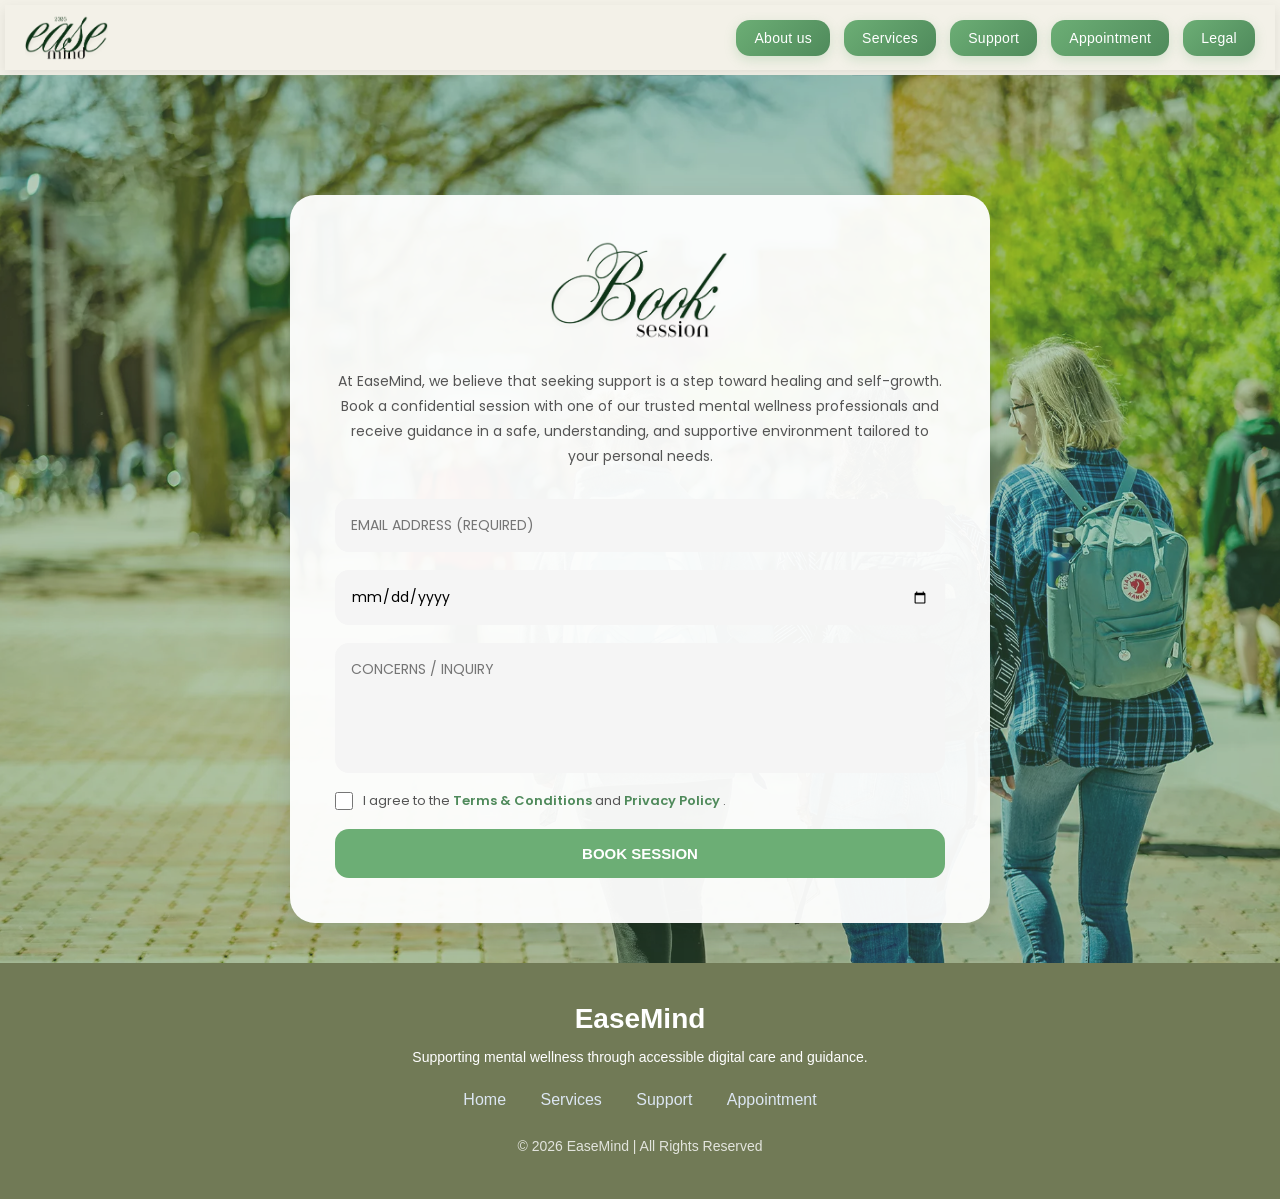
==== appointment-session.html @ 602045c7 "Initial commit" ====
<!-- WILL BE NAVIGATE THROUGH THE APPOINTMENT HTML -->

<!DOCTYPE html>
<html lang="en">
<head>
    <meta charset="UTF-8">

    <meta name="viewport" content="width=device-width, initial-scale=1.0">

    <title>EaseMind | Book Session</title>

    <link rel="stylesheet" href="style.css">

    <link href="https://fonts.googleapis.com/css2?family=Poppins:wght@300;400;500;600;700&display=swap" rel="stylesheet">
</head>

<body>

<!-- HEADER -->
<header>

    <a href="index.html" class="logo">
        <img src="EASE.png" alt="Logo">
    </a>

    <nav>
        <a href="index.html#about">About us</a>
        <a href="services.html">Services</a>
        <a href="support.html">Support</a>
        <a href="appointment.html">Appointment</a>
        <a href="legal.html">Legal</a>
    </nav>

</header>

<!-- BOOK SESSION -->
<section class="book-session">

    <div class="session-container">

        <img src="booksession.png" alt="Session">

        <p class="session-text">

            At EaseMind, we believe that seeking support is a step toward healing and self-growth.
            Book a confidential session with one of our trusted mental wellness professionals
            and receive guidance in a safe, understanding, and supportive environment tailored
            to your personal needs.

        </p>

        <form class="session-form" onsubmit="return validateForm()">

            <!-- EMAIL -->
            <input
                type="email"
                placeholder="EMAIL ADDRESS (REQUIRED)"
                required
            >

            <!-- DATE -->
            <input
                type="date"
                required
            >

            <!-- MESSAGE -->
            <textarea
                placeholder="CONCERNS / INQUIRY"
                required
            ></textarea>

            <!-- TERMS -->
            <div class="terms-box">

                <input
                    type="checkbox"
                    id="terms"
                    required
                >

                <label for="terms">

                    I agree to the

                    <a href="legal.html" target="_blank">
                        Terms & Conditions
                    </a>

                    and

                    <a href="legal.html" target="_blank">
                        Privacy Policy
                    </a>.

                </label>

            </div>

            <!-- BUTTON -->
            <button type="submit">
                BOOK SESSION
            </button>

        </form>

    </div>

</section>

<!-- FOOTER -->
<footer class="footer">

    <div class="footer-content">

        <h3>EaseMind</h3>

        <p>
            Supporting mental wellness through accessible
            digital care and guidance.
        </p>

        <div class="footer-links">

            <a href="index.html">Home</a>
            <a href="services.html">Services</a>
            <a href="support.html">Support</a>
            <a href="appointment.html">Appointment</a>

        </div>

        <p class="footer-copy">
            © 2026 EaseMind | All Rights Reserved
        </p>

    </div>

</footer>

<!-- JAVASCRIPT -->
<script>

function validateForm() {

    const email = document.querySelector('input[type="email"]');

    const date = document.querySelector('input[type="date"]');

    const textarea = document.querySelector('textarea');

    const terms = document.getElementById('terms');

    if(email.value.trim() === "") {

        alert("Please enter your email address.");

        return false;
    }

    if(date.value === "") {

        alert("Please select a session date.");

        return false;
    }

    if(textarea.value.trim() === "") {

        alert("Please enter your concerns or inquiry.");

        return false;
    }

    if(!terms.checked) {

        alert("You must agree to the Terms & Conditions and Privacy Policy.");

        return false;
    }

    alert("Your session request has been submitted successfully!");

    return true;
}

</script>

</body>
</html>
---- style.css ----
/* ========================================= */
/* MOBILE RESPONSIVE FIX */
/* DELETE ALL OLD @MEDIA CODES */
/* KEEP ONLY THIS ONE */
/* ========================================= */

@media screen and (max-width: 768px){

    /* ========================================= */
    /* HTML + BODY */
    /* ========================================= */

    html,
    body{

        width: 100%;

        overflow-x: hidden;

        margin: 0;

        padding: 0;
    }

    /* ========================================= */
    /* HEADER */
    /* ========================================= */

    header{

        width: 100%;

        padding: 15px 20px;

        display: flex;

        justify-content: space-between;

        align-items: center;

        flex-wrap: wrap;

        gap: 12px;

        box-sizing: border-box;
    }

    /* ========================================= */
    /* LOGO */
    /* ========================================= */

    .logo img{

        width: 110px;

        height: auto;
    }

    /* ========================================= */
    /* NAVIGATION */
    /* ========================================= */

    nav{

        display: flex;

        flex-wrap: wrap;

        justify-content: center;

        align-items: center;

        gap: 8px;

        width: 100%;
    }

    /* NAV LINKS */

    nav a{

        font-size: 12px;

        padding: 8px 14px;

        border-radius: 10px;

        text-align: center;
    }

    /* ========================================= */
    /* HERO / HOME / SLIDER */
    /* ========================================= */

    .hero,
    .home,
    .slider,
    .slide{

        width: 100%;

        height: 100vh;

        position: relative;

        overflow: hidden;
    }

    /* HERO IMAGES */

    .slide img,
    .hero img{

        width: 100%;

        height: 100%;

        object-fit: cover;
    }

    /* ========================================= */
    /* HERO CONTENT */
    /* ========================================= */

    .hero-content,
    .slide-content{

        position: absolute;

        top: 50%;

        left: 50%;

        transform: translate(-50%, -50%);

        width: 88%;

        text-align: left;

        z-index: 5;
    }

    /* HERO TITLE */

    .hero-content h1,
    .slide-content h1{

        font-size: 52px;

        line-height: 1.1;

        margin-bottom: 15px;
    }

    /* HERO TEXT */

    .hero-content p,
    .slide-content p{

        font-size: 16px;

        line-height: 1.8;

        margin-bottom: 20px;
    }

    /* ========================================= */
    /* BUTTONS */
    /* ========================================= */

    .services-btn,
    .support-btn,
    .contact-btn,
    .session-form button{

        width: auto;

        min-width: 170px;

        padding: 14px 20px;
    }

    /* ========================================= */
    /* SLIDER BUTTONS */
    /* ========================================= */

    .prev,
    .next{

        position: absolute;

        top: 50%;

        transform: translateY(-50%);

        width: 45px;

        height: 45px;

        border-radius: 12px;

        z-index: 10;
    }

    .prev{

        left: 10px;
    }

    .next{

        right: 10px;
    }

    /* ========================================= */
    /* MAIN CONTAINERS */
    /* ========================================= */

    .support-container,
    .session-container,
    .contact-container,
    .services-container-wrapper,
    .emergency-container{

        width: 92%;

        padding: 45px 25px;

        box-sizing: border-box;

        border-radius: 20px;
    }

    /* ========================================= */
    /* IMAGES */
    /* ========================================= */

    .support-container img,
    .session-container img,
    .contact-container img,
    .emergency-container img,
    .services-container-wrapper img{

        width: 220px;

        max-width: 100%;

        height: auto;
    }

    /* ========================================= */
    /* TEXT */
    /* ========================================= */

    .support-text,
    .session-text,
    .contact-text,
    .emergency-text,
    .services-text{

        font-size: 14px;

        line-height: 1.8;
    }

    /* ========================================= */
    /* FORMS */
    /* ========================================= */

    .session-form input,
    .session-form textarea,
    .input-box input,
    .input-box textarea{

        width: 100%;

        padding: 15px;

        font-size: 14px;

        box-sizing: border-box;
    }

    /* ========================================= */
    /* TERMS BOX */
    /* ========================================= */

    .terms-box{

        display: flex;

        align-items: flex-start;

        gap: 10px;

        font-size: 13px;

        text-align: left;
    }

    /* ========================================= */
    /* GRIDS */
    /* ========================================= */

    .services-container,
    .hotline-grid{

        display: grid;

        grid-template-columns: 1fr;

        gap: 20px;
    }

    /* ========================================= */
    /* CARDS */
    /* ========================================= */

    .service-box,
    .hotline-card{

        padding: 25px 20px;
    }

    /* ========================================= */
    /* FOOTER */
    /* ========================================= */

    .footer{

        text-align: center;

        padding: 30px 20px;
    }

    .footer-links{

        display: flex;

        flex-wrap: wrap;

        justify-content: center;

        gap: 10px;
    }

}













/*Smooth Scrollings*/
html {
    scroll-behavior: smooth;
}

/*GLOBAL FONT*/
body {
    font-family: Arial, sans-serif;
    background: #f3f1e8;
}

/* RESET */
* {
    margin: 0;
    padding: 0;
    box-sizing: border-box;

}

/* HEADER */
header {
    display: flex;
    align-items: center;
    justify-content: space-between;
    padding: 10px 20px;
    box-shadow: 0 4px 12px rgba(0,0,0,0.08);
    margin: 5px;
}
.logo {
    display: inline-block;
    width: 45px;
    height: 45px;
}

.logo img {
    height: 45px;      /* control size */
    width: auto;       /* keeps original ratio */
    display: block;
}

.logo {
    font-weight: bold;
}



/* NAVIGATION */
nav {

    display: flex;
    gap: 14px;
}

/* NAV LINKS */
nav a {

    position: relative;
    text-decoration: none;

    color: white;
    background: linear-gradient(135deg, #6CAE75, #4f8a5b);
    padding: 10px 18px;
    border-radius: 14px;

    font-size: 14px;
    font-weight: 500;
    letter-spacing: 0.3px;

    transition: all 0.3s ease;
    display: inline-flex;

    align-items: center;
    justify-content: center;
    overflow: hidden;
    box-shadow: 0 4px 12px rgba(108, 174, 117, 0.25);
}

/* GLOW EFFECT */
nav a::before {

    content: "";

    position: absolute;
    top: 0;
    left: -100%;
    width: 100%;
    height: 100%;

    background: rgba(255,255,255,0.18);
    transition: 0.5s;
}

/* HOVER */
nav a:hover {

    transform: translateY(-3px) scale(1.03);

    box-shadow: 0 8px 20px rgba(108,174,117,0.35);

    background: linear-gradient(135deg, #7bc785, #5a9a64);
}

/* SHINE ANIMATION */
nav a:hover::before {

    left: 100%;
}

/* ACTIVE CLICK */
nav a:active {

    transform: scale(0.96);
}
/* footer */
.footer {
    background: #717a56;
    color: white;
    padding: 40px 20px;
    text-align: center;
    margin-top: 80px;
}

.footer h3 {
    font-size: 28px;
    margin-bottom: 10px;
}

.footer p {
    font-size: 14px;
    line-height: 1.8;
}

.footer-links {
    margin: 20px 0;
}

.footer-links a {
    color: #dce6f2;
    text-decoration: none;
    margin: 0 15px;
    transition: 0.3s;
}

.footer-links a:hover {
    color: #6CAE75;
}

.footer-copy {
    margin-top: 25px;
    opacity: 0.8;
    font-size: 13px;
}

.easemind {
    color: #ffffff;
}



/* HERO SECTION */
.hero {

    position: relative;

    height: 500px;

    overflow: hidden;

    font-family: 'Poppins', sans-serif;
    
}

/* SLIDES */
.hero-slide {

    position: absolute;

    top: 0;
    left: 0;

    width: 100%;
    height: 100%;

    background-repeat: no-repeat;

    background-position: center;

    background-size: cover;

    display: flex;

    align-items: center;

    opacity: 0;

    pointer-events: none;

    z-index: 0;

    transition: opacity 0.6s ease-in-out;

    overflow: hidden;
}

/* TRANSPARENCY OVERLAY */
.hero-slide::before {

    content: "";

    position: absolute;

    inset: 0;

    background: rgba(76, 128, 85, 0.4);

    z-index: 1;
}

/* ACTIVE */
.hero-slide.active {

    opacity: 1;

    pointer-events: auto;
}


/* RIGHT */
.hero-image {
    width: 50%;
    height: 100%;
    overflow: hidden; /* important */
}


/* IMAGE FIX */
.hero-image img {
    width: 100%;
    height: 100%;
    display: block;
}

/* ACTIVE SLIDE */
.hero-slide.active {
    opacity: 1;
}


/* SMALL TEXT */
.small-text {

    color: white;
    margin-bottom: 10px;
}

/* TEXT OVERLAY */
.hero-text {

    position: relative;
    z-index: 2;
    width: 100%;
    padding: 80px;
    display: flex;
    flex-direction: column;
    justify-content: center;
}

/* TITLE */
.easemind {

    color: white;
    font-size: 60px;
    margin-bottom: 20px;
}

/* DESCRIPTION */
.description {

    color: white;
    line-height: 1.8;
    bottom: 25px;
}

/* BUTTON */
.hero-text button {

    width: 140px;
    padding: 12px;
    border: none;
    border-radius: 10px;
    background: white;

    cursor: pointer;
    font-weight: 600;
    transition: 0.3s;
}

.hero-text button:hover {
    background: #6CAE75;
    color: white;
}

/* ARROWS */
.arrow {
    position: absolute;
    top: 50%;
    transform: translateY(-50%);
    z-index: 10;

    border: none;
    background: rgba(255,255,255,0.5);
    padding: 12px 18px;

    cursor: pointer;
    font-size: 25px;
    border-radius: 10px;
    transition: 0.3s;
}

.arrow:hover {
    background: white;
}
.arrow.left {
    left: 20px;
}
.arrow.right {
    right: 20px;
}


/* MISSION & VISION */


.mission-vision {
    display: flex;
    justify-content: center;
    gap: 25px;
    flex-wrap: wrap;
    margin-top: 70px;
    margin-bottom: 40px;
}

/* MINIMAL BOX */
.mv-box {

    width: 320px;
    background: rgba(255,255,255,0.7);
    backdrop-filter: blur(6px);
    padding: 30px 25px;
    border-radius: 18px;
    text-align: center;
    border: 1px solid rgba(255,255,255,0.4);
    box-shadow: 0 5px 15px rgba(0,0,0,0.06);
    transition: 0.3s ease;
}

/* HOVER */
.mv-box:hover {

    transform: translateY(-5px);
}

/* TITLE */
.mv-box h3 {

    color: #4f8a5b;

    font-size: 22px;

    margin-bottom: 12px;
}

/* TEXT */
.mv-box p {

    color: #555;

    line-height: 1.7;

    font-size: 14px;
}

/* */


/* ABOUT SECTION */
.about {
    font-family: 'Poppins', sans-serif;
    background: linear-gradient(to right, #f8f5e6, #bcb79e);
    max-width: 900px;
    margin: 50px auto;
    padding: 50px;
    border-radius: 16px;
    box-shadow: 0 10px 30px rgba(0, 0, 0, 0.25);
    display: block;
    position: relative;
    z-index: 1;
}

/* TEXT */
.about h2 {
    color: #3d4f6b;
    margin-bottom: 10px;
}

.about p {
    max-width: 800px;
    margin: 20px auto;
    line-height: 1.8;
    font-size: 16px;
    text-align: left;
}

/* IMAGE */
.about img {
    width: 400px;
    height: auto;
    margin-bottom: 30px;
    display: block;
    margin-left: auto;
    margin-right: auto;
}

/* THERAPIST TITLE */
.about h3 {
    margin-bottom: 20px;
    color: #3d4f6b;
    text-align: center;
}

/* TEAM CONTAINER (FIXED) */
.team-container {
    display: flex;
    justify-content: center;
    gap: 30px;
    flex-wrap: wrap;
    margin-top: 20px;
}

/* TEAM BOX (FIXED - IMPORTANT) */
.team-box {
    width: 180px;
    padding: 15px;
    background: #6CAE75;
    border-radius: 12px;
    text-align: center;
    color: white;
}

/* IF YOU HAVE IMAGES INSIDE BOX */
.team-box img {
    width: 100%;
    height: 120px;
    object-fit: cover;
    border-radius: 10px;
    margin-bottom: 10px;
}









/* SERVICES SECTION  */


.services-page {

    min-height: 100vh;

    display: flex;

    justify-content: center;

    align-items: center;

    padding: 60px 20px;

    position: relative;

    font-family: 'Poppins', sans-serif;

    background-image: url('backgroundsession.webp');

    background-size: cover;

    background-position: center;

    overflow: hidden;
}

/* GREEN OVERLAY */
.services-page::before {

    content: "";

    position: absolute;

    inset: 0;

    background: rgba(76, 128, 85, 0.4);

    z-index: 1;
}

/* MAIN BOX */
.services-container-wrapper {

    position: relative;
    z-index: 2;
    width: 100%;
    max-width: 1150px;
    background: linear-gradient(to right, #f8f5e6, #bcb79e);
    backdrop-filter: blur(8px);
    padding: 70px 50px;
    border-radius: 25px;
    text-align: center;
    box-shadow: 0 10px 30px rgba(0,0,0,0.12);
}

/* IMAGE */
.services-container-wrapper img {

    width: 350px;
    max-width: 100%;
    height: auto;
    display: block;
    margin: 0 auto 20px;
}

/* DESCRIPTION */
.services-text {

    max-width: 700px;
    margin: 0 auto 50px;

    color: #555;
    font-size: 15px;

    line-height: 1.8;
}

/* GRID */
.services-container {

    display: grid;
    grid-template-columns: repeat(auto-fit, minmax(250px, 1fr));
    gap: 30px;
}

/* SERVICE BOX */
.service-box {

    background: #6CAE75;
    padding: 35px 25px;
    border-radius: 20px;
    color: white;

    text-align: center;
    box-shadow: 0 10px 20px rgba(0,0,0,0.10);
    transition: 0.3s ease;
}

/* HOVER */
.service-box:hover {
    transform: translateY(-8px);
    background: #4f8a5b;
}

/* ICON */
.icon {

    font-size: 38px;
    margin-bottom: 20px;

    color: rgba(255,255,255,0.95);
    display: flex;
    justify-content: center;
    align-items: center;
}

/* TITLE */
.service-box h4 {
    margin-bottom: 12px;
    font-size: 20px;
}

/* TEXT */
.service-box p {
    font-size: 14px;
    line-height: 1.7;
}

/* BUTTON */
.services-btn {

    margin-top: 50px;
    padding: 15px 40px;
    border: none;
    border-radius: 14px;

    background: #6CAE75;
    color: white;
    font-size: 15px;
    font-weight: 600;
    cursor: pointer;
    transition: 0.3s ease;
}

/* BUTTON HOVER */
.services-btn:hover {
    background: #4f8a5b;
    transform: translateY(-3px);
}

/* RESPONSIVE */
@media(max-width: 768px){
    .services-container-wrapper {
        padding: 50px 25px;
    }

    .services-container {
        grid-template-columns: 1fr;
    }
}









/* ========================================= */
/* SUPPORT PAGE */
/* ========================================= */
.support-page {
    min-height: 100vh;
    display: flex;
    justify-content: center;
    align-items: center;
    padding: 60px 20px;
    font-family: 'Poppins', sans-serif;
    position: relative;
    background-image: url('backgroundsession.webp');
    background-size: cover;
    background-position: center;
    overflow: hidden;
}

/* GREEN TRANSPARENCY OVERLAY */
.support-page::before {
    content: "";
    position: absolute;
    inset: 0;
    background: rgba(76, 128, 85, 0.4);
    z-index: 1;
}

/* MAIN CONTAINER */
.support-container {
    position: relative;
    z-index: 2;
    width: 100%;
    max-width: 700px;
    background: rgba(255,255,255,0.92);
    backdrop-filter: blur(8px);
    padding: 70px 50px;
    border-radius: 25px;
    text-align: center;

    box-shadow: 0 10px 30px rgba(0,0,0,0.12);
}

/* IMAGE */
.support-container img {
    width: 320px;
    max-width: 100%;
    height: auto;
    display: block;
    margin: 0 auto 25px;
}

/* DESCRIPTION */
.support-text {
    color: #555;
    line-height: 1.8;
    font-size: 15px;
    max-width: 500px;
    margin: 0 auto 40px;
}

/* BUTTON AREA */
.support-buttons {
    display: flex;

    flex-direction: column;

    gap: 20px;

    align-items: center;
}

/* BUTTON */
.support-btn {

    width: 240px;

    padding: 18px;

    border: none;

    border-radius: 15px;

    background: #6CAE75;

    color: white;

    font-size: 15px;

    font-weight: 600;

    cursor: pointer;

    transition: 0.3s ease;

    box-shadow: 0 5px 15px rgba(0,0,0,0.08);
}

/* HOVER */
.support-btn:hover {

    transform: translateY(-5px);

    background: #4f8a5b;
}

/* EMERGENCY BUTTON */
.emergency:hover {

    background: #d9534f;
}

/* RESPONSIVE */
@media(max-width: 768px){

    .support-container {

        padding: 50px 25px;
    }

    .support-btn {

        width: 100%;
    }
}














/* ========================================= */
/* APPOINTMENT HERO */
/* ========================================= */

.appointment-hero {

    position: relative;

    width: 100%;

    height: 550px;

    background-image: url('background1.png');

    background-size: cover;

    background-position: center;

    display: flex;

    align-items: center;

    overflow: hidden;

    font-family: 'Poppins', sans-serif;
}

/* TRANSPARENT OVERLAY */
.hero-overlay {

    position: absolute;

    inset: 0;

    background: rgba(76, 128, 85, 0.70);
}

/* CONTENT */
.hero-content {

    position: relative;

    z-index: 2;

    padding: 80px;

    max-width: 700px;
}

/* SMALL TEXT */
.small-text {

    color: white;

    font-size: 18px;

    margin-bottom: 15px;
}

/* TITLE */
.hero-content h1 {

    font-size: 70px;

    line-height: 1.1;

    color: white;

    margin-bottom: 25px;
}

/* DESCRIPTION */
.hero-description {

    color: white;

    line-height: 1.9;

    font-size: 15px;

    max-width: 550px;

    margin-bottom: 35px;
}

/* BUTTON */
.hero-btn {

    padding: 14px 35px;

    border: none;

    border-radius: 12px;

    background: white;

    color: #6CAE75;

    font-weight: 600;

    cursor: pointer;

    transition: 0.3s;
}

/* SCHEDULE BUTTON */
.schedule-btn {

    padding: 14px 35px;

    border: 2px solid white;

    border-radius: 12px;

    background: transparent;

    color: white;

    font-weight: 600;

    cursor: pointer;

    transition: 0.3s;
}

.schedule-btn:hover {

    background: white;

    color: #6CAE75;

    transform: translateY(-3px);
}

.hero-btn:hover {

    background: #4f8a5b;

    color: white;

    transform: translateY(-3px);
}


/* APPOINTMENT SECTION */


.appointment-section {

    font-family: 'Poppins', sans-serif;
    background: linear-gradient(to right, #f8f5e6, #bcb79e);
    max-width: 950px;
    margin: 60px auto;
    padding: 60px;
    border-radius: 20px;
    box-shadow: 0 10px 30px rgba(0,0,0,0.2);
}

/* CLEAN STEP ICON */

.step-icon {

    width: 80px;
    height: 80px;
    margin: 0 auto 18px;

    border-radius: 50%;
    background: #eef7ef;
    display: flex;

    justify-content: center;
    align-items: center;
    font-size: 34px;
    transition: 0.3s ease;
}

/* HOVER */
.team-box:hover .step-icon {
    transform: translateY(-4px);
    background: #dff0e2;
}

/* IMAGE */
.appointment-section img {
    width: 350px;
    max-width: 100%;
    display: block;
    margin: 0 auto 30px;
}

/* TEXT */
.appointment-content p {
    max-width: 800px;
    margin: 20px auto;
    line-height: 1.8;
    font-size: 16px;
    color: #333;
}

/* TITLE */
.appointment-steps h3 {
    text-align: center;
    color: #3d4f6b;
    margin-top: 50px;
    margin-bottom: 30px;
    font-size: 32px;
}

/* CONTAINER */
.team-container {
    display: flex;
    justify-content: center;
    gap: 30px;
    flex-wrap: wrap;
}

/* BOX */
.team-box {
    width: 220px;
    padding: 18px;
    background: #6CAE75;
    border-radius: 15px;
    text-align: center;
    color: white;
    transition: 0.3s;
}

.team-box:hover {
    transform: translateY(-5px);
}

/* IMAGE */
.team-box img {
    width: 100%;
    height: 130px;
    object-fit: cover;
    border-radius: 12px;
    margin-bottom: 12px;
}

/* TITLE */
.team-box h4 {
    margin-bottom: 10px;
    font-size: 20px;
}

/* TEXT */
.team-box p {

    font-size: 14px;

    line-height: 1.6;
}


/* RESPONSIVE */


@media(max-width: 900px){
    .hero-content {
        padding: 40px;
    }
    .hero-content h1 {
        font-size: 45px;
    }
    .appointment-section {
        margin: 30px 20px;
        padding: 40px 25px;
    }

    .team-container {
        flex-direction: column;
        align-items: center;
    }
}







/* BOOK SESSION FOR AN APPOINTMENT SECTION [will be navigate through the appointment-session.html] */

/* ========================================= */
/* BOOK SESSION PAGE */
/* ========================================= */

.book-session {

    width: 100%;
    display: flex;
    justify-content: center;
    align-items: center;
    padding: 120px 20px 40px;
    position: relative;

    font-family: 'Poppins', sans-serif;

    background-image: url('backgroundsession.webp');
    background-size: cover;
    background-position: center;
}

/* OVERLAY */

.book-session::before {

    content: "";
    position: absolute;

    inset: 0;
    background: rgba(76, 128, 85, 0.4);
    z-index: 1;
}

/* CONTAINER */

.session-container {

    position: relative;

    z-index: 2;

    width: 100%;

    max-width: 700px;

    background: rgba(255,255,255,0.95);

    padding: 45px;

    border-radius: 25px;

    text-align: center;

    box-shadow: 0 10px 30px rgba(0,0,0,0.12);
}

/* IMAGE */

.session-container img {

    width: 180px;

    margin-bottom: 20px;
}

/* TEXT */

.session-text {

    color: #555;

    line-height: 1.8;

    font-size: 14px;

    margin-bottom: 30px;
}

/* FORM */

.session-form {

    display: flex;

    flex-direction: column;

    gap: 18px;
}

/* INPUTS */

.session-form input,
.session-form textarea {

    width: 100%;

    padding: 16px;

    border: none;

    border-radius: 14px;

    background: #f5f5f5;

    font-size: 14px;

    font-family: 'Poppins', sans-serif;

    outline: none;
}

/* TEXTAREA */

.session-form textarea {

    min-height: 130px;

    resize: none;
}

/* TERMS */

.terms-box {

    display: flex;

    align-items: center;

    gap: 10px;

    font-size: 13px;

    text-align: left;

    color: #555;
}

/* CHECKBOX */

.terms-box input[type="checkbox"] {

    width: 18px;

    height: 18px;

    flex-shrink: 0;
}

/* LINKS */

.terms-box a {
    color: #4f8a5b;
    font-weight: 600;
    text-decoration: none;
}

/* BUTTON */

.session-form button {

    padding: 16px;
    border: none;
    border-radius: 14px;
    background: #6CAE75;
    color: white;
    font-size: 15px;
    font-weight: 600;

    cursor: pointer;
}

/* REMOVE FOOTER GAP */

footer {

    margin-top: 0 !important;
}

.footer {

    margin-top: 0 !important;
}

/* RESPONSIVE */

@media(max-width: 768px){

    .session-container {

        padding: 35px 25px;
    }
}












/* AVAILABLE SCHEDULE PAGE [will be navigate through appointment.html] */

.schedule-page {
    min-height: 100vh;
    display: flex;
    justify-content: center;
    align-items: center;
    padding: 60px 20px;
    font-family: 'Poppins', sans-serif;
    position: relative;
    background-image: url('background1.png');
    background-size: cover;
    background-position: center;
    overflow: hidden;
}

/* SCHED PAGE OVERLAY */
.schedule-page::before {
    content: "";
    position: absolute;
    inset: 0;
    background: rgba(76, 128, 85, 0.65);
    z-index: 1;
}

/* SCHED PAGE CONTAINER */
.schedule-container {
    position: relative;
    z-index: 2;
    width: 100%;
    max-width: 1000px;
    background: rgba(255,255,255,0.92);
    backdrop-filter: blur(8px);
    padding: 70px 50px;
    border-radius: 25px;
    text-align: center;
    box-shadow: 0 10px 30px rgba(0,0,0,0.15);
}

/* SCHED PAGE TITLE */
.schedule-container h1 {
    font-size: 50px;
    color: #2d2d2d;
    margin-bottom: 20px;
}

/* SCHED PAGE TEXT */
.schedule-text {
    max-width: 650px;
    margin: 0 auto 50px;
    line-height: 1.8;
    color: #555;
    font-size: 15px;
}

/* SCHED PAGE GRID */
.schedule-grid {
    display: grid;
    grid-template-columns: repeat(auto-fit, minmax(220px, 1fr));
    gap: 25px;
}

/* SCHED PAGE CARD */
.schedule-card {
    background: #6CAE75;
    padding: 30px 20px;
    border-radius: 18px;
    color: white;
    transition: 0.3s;
}

/* SCHED PAGE HOVER */
.schedule-card:hover {
    transform: translateY(-5px);
    background: #4f8a5b;
}

/* SCHED PAGE TITLE */
.schedule-card h3 {
    margin-bottom: 12px;
    font-size: 22px;
}

/* SCHED PAGE DAY */
.schedule-card p {
    font-size: 18px;
    margin-bottom: 10px;
}

/* SCHED PAGE TIME */
.schedule-card span {
    font-size: 14px;
    opacity: 0.95;
}

/* SCHED PAGE RESPONSIVE */
@media(max-width: 768px){
    .schedule-container {
        padding: 50px 25px;
    }
    .schedule-container h1 {
        font-size: 35px;
    }
}

/* SCHED PAGE BACK BUTTON */
.back-btn {
    display: inline-block;
    margin-bottom: 25px;
    text-decoration: none;
    background: #6CAE75;
    color: white;
    padding: 12px 22px;
    border-radius: 12px;
    font-weight: 600;
    transition: 0.3s;
}

/* SCHED PAGE HOVER */
.back-btn:hover {
    background: #4f8a5b;
    transform: translateY(-3px);
}
















/* ========================================= */
/* LEGAL PAGE */
/* ========================================= */

.legal-page {

    min-height: 100vh;
    padding: 80px 20px;
    background: linear-gradient(to right, #f3f1e8, #d9d3b7);
    font-family: 'Poppins', sans-serif;
    display: flex;
    justify-content: center;
    align-items: center;
}

/* CONTAINER */
.legal-container {

    width: 100%;
    max-width: 1100px;
    background: linear-gradient(to right, #f8f5e6, #bcb79e);
    backdrop-filter: blur(8px);
    padding: 70px 50px;
    border-radius: 25px;
    text-align: center;
    box-shadow: 0 10px 30px rgba(0,0,0,0.10);
}

/* IMAGE */
.legal-container img {
    width: 220px;
    max-width: 100%;
    margin-bottom: 20px;
}

/* DESCRIPTION */
.legal-text {

    max-width: 700px;
    margin: 0 auto 50px;
    color: #555;
    line-height: 1.8;
    font-size: 15px;
}

/* GRID */
.legal-grid {
    display: grid;
    grid-template-columns: repeat(auto-fit, minmax(320px, 1fr));
    gap: 30px;
}

/* BOX */
.legal-box {
    background: white;
    padding: 40px 30px;
    border-radius: 20px;
    text-align: left;
    box-shadow: 0 5px 20px rgba(0,0,0,0.06);
    transition: 0.3s ease;
}

/* HOVER */
.legal-box:hover {
    transform: translateY(-5px);
}

/* TITLE */
.legal-box h2 {
    color: #4f8a5b;
    margin-bottom: 20px;
    font-size: 26px;
}

/* TEXT */
.legal-box p {

    color: #555;
    line-height: 1.8;
    font-size: 14px;
    margin-bottom: 15px;
}

/* RESPONSIVE */
@media(max-width: 768px){

    .legal-container {
        padding: 50px 25px;
    }

    .legal-box {
        text-align: center;
    }
}









/* ========================================= */
/* CONTACT US PAGE */
/* ========================================= */

.contact-page {

    min-height: 100vh;

    display: flex;

    justify-content: center;

    align-items: center;

    padding: 60px 20px;

    position: relative;

    font-family: 'Poppins', sans-serif;

    background-image: url('backgroundsession.webp');

    background-size: cover;

    background-position: center;

    overflow: hidden;
}

/* GREEN OVERLAY */
.contact-page::before {

    content: "";

    position: absolute;

    inset: 0;

    background: rgba(76, 128, 85, 0.4);

    z-index: 1;
}

/* MAIN CONTAINER */
.contact-container {

    position: relative;

    z-index: 2;

    width: 100%;

    max-width: 750px;

    background: rgba(255,255,255,0.92);

    backdrop-filter: blur(8px);

    padding: 70px 50px;

    border-radius: 25px;

    text-align: center;

    box-shadow: 0 10px 30px rgba(0,0,0,0.12);
}

/* IMAGE */
.contact-container img {

    width: 250px;

    max-width: 100%;

    margin-bottom: 20px;
}

/* TITLE */
.contact-container h2 {

    font-size: 35px;

    color: #4f8a5b;

    margin-bottom: 15px;
}

/* DESCRIPTION */
.contact-text {

    color: #555;

    font-size: 15px;

    line-height: 1.8;

    margin-bottom: 40px;
}

/* FORM */
.contact-form {

    display: flex;

    flex-direction: column;

    gap: 20px;
}

/* INPUT BOX */
.input-box input,
.input-box textarea {

    width: 100%;

    padding: 18px;

    border: none;

    border-radius: 15px;

    background: #f5f5f5;

    font-size: 14px;

    font-family: 'Poppins', sans-serif;

    outline: none;

    transition: 0.3s ease;
}

/* TEXTAREA */
.input-box textarea {

    min-height: 150px;

    resize: none;
}

/* INPUT FOCUS */
.input-box input:focus,
.input-box textarea:focus {

    background: #eef7ef;

    box-shadow: 0 0 0 2px #6CAE75;
}

/* BUTTON */
.contact-btn {

    padding: 18px;

    border: none;

    border-radius: 15px;

    background: #6CAE75;

    color: white;

    font-size: 15px;

    font-weight: 600;

    cursor: pointer;

    transition: 0.3s ease;
}

/* BUTTON HOVER */
.contact-btn:hover {

    background: #4f8a5b;

    transform: translateY(-4px);
}

/* RESPONSIVE */
@media(max-width: 768px){

    .contact-container {

        padding: 50px 25px;
    }

    .contact-container h2 {

        font-size: 28px;
    }
}





/* ========================================= */
/* EMERGENCY PAGE */
/* ========================================= */

.emergency-page {

    min-height: 100vh;

    display: flex;

    justify-content: center;

    align-items: center;

    padding: 60px 20px;

    position: relative;

    font-family: 'Poppins', sans-serif;

    background-image: url('backgroundsession.webp');

    background-size: cover;

    background-position: center;

    overflow: hidden;
}

/* GREEN OVERLAY */
.emergency-page::before {

    content: "";

    position: absolute;

    inset: 0;

    background: rgba(76, 128, 85, 0.4);

    z-index: 1;
}

/* MAIN CONTAINER */
.emergency-container {

    position: relative;

    z-index: 2;

    width: 100%;

    max-width: 1200px;

    background: rgba(255,255,255,0.92);

    backdrop-filter: blur(8px);

    padding: 70px 50px;

    border-radius: 25px;

    text-align: center;

    box-shadow: 0 10px 30px rgba(0,0,0,0.12);
}

/* IMAGE */
.emergency-container img {

    width: 220px;

    max-width: 100%;

    margin-bottom: 20px;
}

/* TITLE */
.emergency-container h2 {

    font-size: 35px;

    color: #4f8a5b;

    margin-bottom: 15px;
}

/* TEXT */
.emergency-text {

    color: #555;

    line-height: 1.8;

    font-size: 15px;

    max-width: 700px;

    margin: 0 auto 50px;
}

/* GRID */
.hotline-grid {

    display: grid;

    grid-template-columns: repeat(auto-fit, minmax(250px, 1fr));

    gap: 25px;
}

/* CARD */
.hotline-card {

    background: #6CAE75;

    padding: 30px 25px;

    border-radius: 20px;

    color: white;

    box-shadow: 0 10px 20px rgba(0,0,0,0.10);

    transition: 0.3s ease;
}

/* HOVER */
.hotline-card:hover {

    transform: translateY(-8px);

    background: #4f8a5b;
}

/* TITLE */
.hotline-card h3 {

    margin-bottom: 15px;

    font-size: 20px;
}

/* NUMBER */
.hotline-number {

    font-size: 28px;

    font-weight: 600;

    margin-bottom: 15px;
}

/* TEXT */
.hotline-card p {

    font-size: 14px;

    line-height: 1.7;

    margin-bottom: 25px;
}

/* BUTTON */
.call-btn {

    display: inline-block;

    padding: 14px 30px;

    border-radius: 14px;

    background: white;

    color: #4f8a5b;

    text-decoration: none;

    font-weight: 600;

    transition: 0.3s ease;
}

/* BUTTON HOVER */
.call-btn:hover {

    background: #f0f0f0;

    transform: translateY(-3px);
}

/* RESPONSIVE */
@media(max-width: 768px){

    .emergency-container {

        padding: 50px 25px;
    }

    .emergency-container h2 {

        font-size: 28px;
    }
}

/* LEARN MORE PAGE*/


.learn-more-btn {
    display: inline-block;
    padding: 12px 28px;
    background: #ffffff;          /* white button */
    color: #4f8a5b;               /* green text */
    text-decoration: none;
    border-radius: 25px;
    font-weight: 600;
    border: 2px solid #4f8a5b;    /* green outline */
    transition: 0.3s ease;
}

.learn-more-btn:hover {
    background: #4f8a5b;         /* invert on hover */
    color: #ffffff;
    transform: translateY(-3px);
}
/* PAGE */
.learnmore-page {
    min-height: 100vh;
    padding: 80px 20px;
    background: linear-gradient(to right, #f3f1e8, #d9d3b7);
    font-family: 'Poppins', sans-serif;
    display: flex;
    justify-content: center;
    align-items: center;
}

.learnmore-container {
    width: 100%;
    max-width: 1100px;
    background: linear-gradient(to right, #f8f5e6, #bcb79e);
    padding: 70px 50px;
    border-radius: 25px;
    text-align: center;
}

.learnmore-container img {
    width: 220px;
    margin-bottom: 20px;
}

.learnmore-text {
    max-width: 700px;
    margin: 0 auto 50px;
    color: #555;
    line-height: 1.8;
    font-size: 15px;
}

.learnmore-grid {
    display: grid;
    grid-template-columns: repeat(auto-fit, minmax(320px, 1fr));
    gap: 30px;
}

.learnmore-box {
    background: white;
    padding: 40px 30px;
    border-radius: 20px;
    text-align: left;
    transition: 0.3s ease;
}

.learnmore-box:hover {
    transform: translateY(-5px);
}

.learnmore-box h2 {
    color: #4f8a5b;
}

.learnmore-box p {
    color: #555;
    font-size: 14px;
}
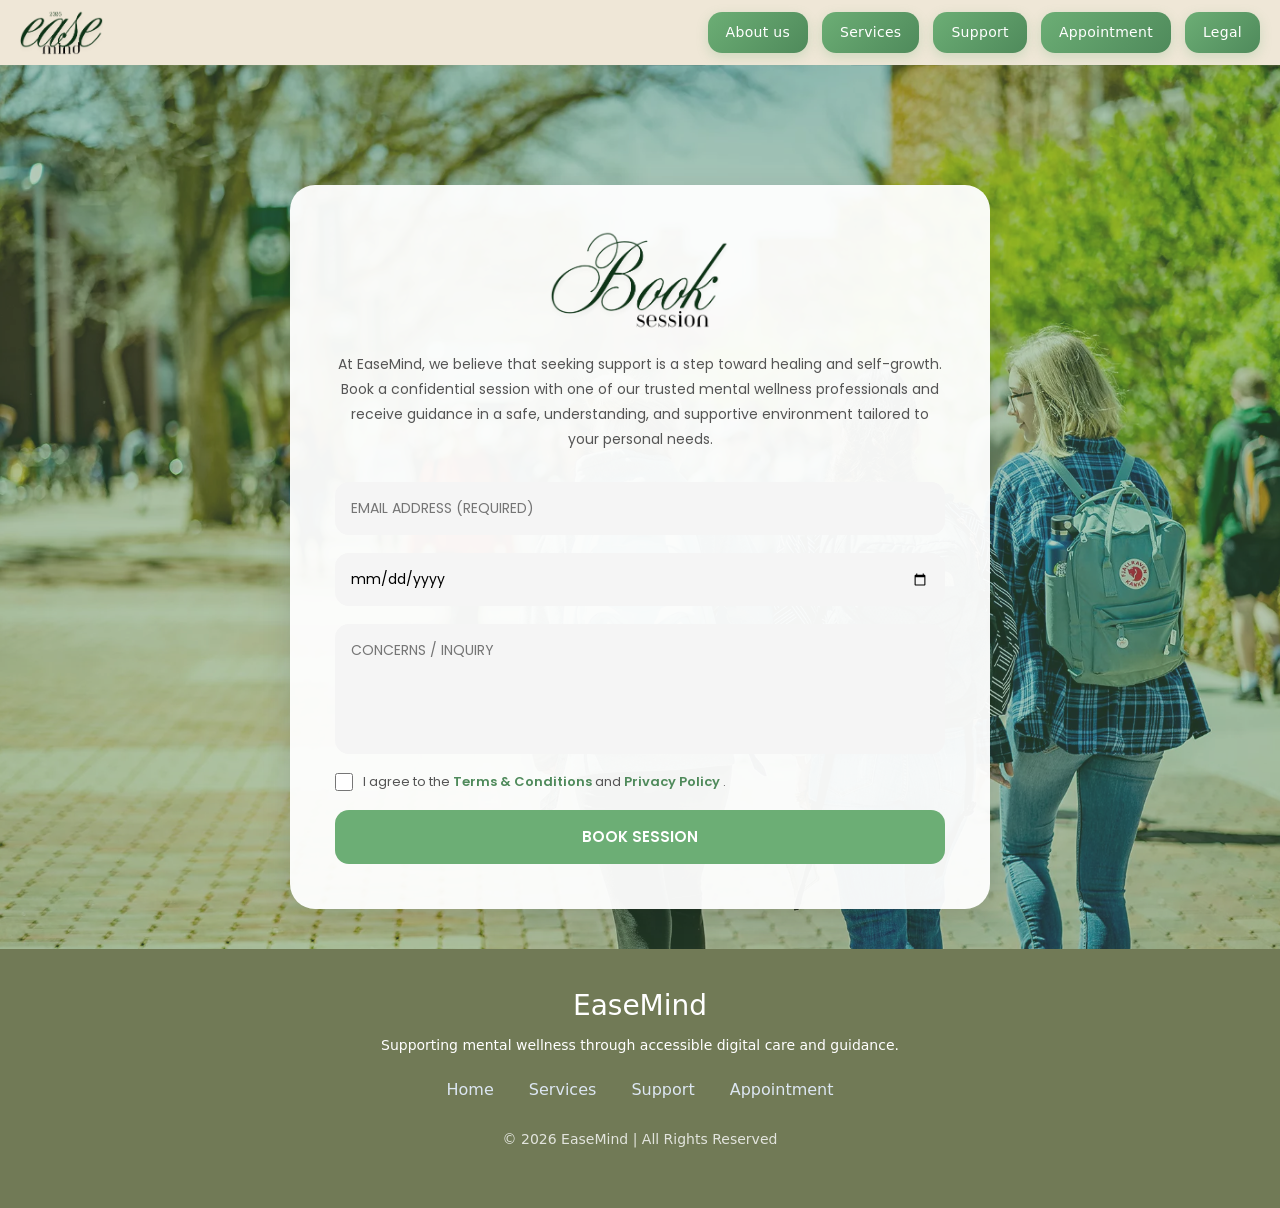
==== commit f308fafb: "BOOTSTRAP UPDATE" ====
--- a/appointment-session.html
+++ b/appointment-session.html
@@ -3,15 +3,22 @@
 <!DOCTYPE html>
 <html lang="en">
 <head>
+
     <meta charset="UTF-8">
 
     <meta name="viewport" content="width=device-width, initial-scale=1.0">
 
     <title>EaseMind | Book Session</title>
 
-    <link rel="stylesheet" href="style.css">
-
+    <!-- CUSTOM CSS -->
+    <link rel="stylesheet" href="assets/css/style.css">
+
+    <!-- BOOTSTRAP CSS -->
+    <link rel="stylesheet" href="assets/bootstrap/css/bootstrap.min.css">
+
+    <!-- GOOGLE FONT -->
     <link href="https://fonts.googleapis.com/css2?family=Poppins:wght@300;400;500;600;700&display=swap" rel="stylesheet">
+
 </head>
 
 <body>
@@ -20,15 +27,31 @@
 <header>
 
     <a href="index.html" class="logo">
-        <img src="EASE.png" alt="Logo">
+        <img src="assets/images/EASE.png" alt="Logo">
     </a>
 
     <nav>
-        <a href="index.html#about">About us</a>
-        <a href="services.html">Services</a>
-        <a href="support.html">Support</a>
-        <a href="appointment.html">Appointment</a>
-        <a href="legal.html">Legal</a>
+
+        <a href="index.html#about">
+            About us
+        </a>
+
+        <a href="services.html">
+            Services
+        </a>
+
+        <a href="support.html">
+            Support
+        </a>
+
+        <a href="appointment.html">
+            Appointment
+        </a>
+
+        <a href="legal.html">
+            Legal
+        </a>
+
     </nav>
 
 </header>
@@ -38,7 +61,7 @@
 
     <div class="session-container">
 
-        <img src="booksession.png" alt="Session">
+        <img src="assets/images/booksession.png" alt="Session">
 
         <p class="session-text">
 
@@ -122,10 +145,21 @@
 
         <div class="footer-links">
 
-            <a href="index.html">Home</a>
-            <a href="services.html">Services</a>
-            <a href="support.html">Support</a>
-            <a href="appointment.html">Appointment</a>
+            <a href="index.html">
+                Home
+            </a>
+
+            <a href="services.html">
+                Services
+            </a>
+
+            <a href="support.html">
+                Support
+            </a>
+
+            <a href="appointment.html">
+                Appointment
+            </a>
 
         </div>
 
@@ -137,6 +171,9 @@
 
 </footer>
 
+<!-- BOOTSTRAP JS -->
+<script src="assets/bootstrap/js/bootstrap.bundle.min.js"></script>
+
 <!-- JAVASCRIPT -->
 <script>
 
--- a/assets/css/style.css
+++ b/assets/css/style.css
@@ -0,0 +1,2282 @@
+
+/* PREVIEW MOBILE */
+
+
+@media screen and (max-width: 768px){
+
+    body{
+        overflow-x: hidden;
+    }
+
+    header{
+
+        flex-wrap: wrap;
+
+        justify-content: center;
+
+        gap: 12px;
+    }
+
+    nav{
+
+        flex-wrap: wrap;
+
+        justify-content: center;
+
+        gap: 10px;
+    }
+
+    nav a{
+
+        font-size: 12px;
+
+        padding: 10px 14px;
+    }
+
+    .hero-text,
+    .hero-content{
+
+        padding: 40px;
+    }
+
+    .easemind,
+    .hero-content h1{
+
+        font-size: 48px;
+    }
+
+    .description,
+    .hero-description{
+
+        max-width: 100%;
+    }
+
+    .about,
+    .services-container-wrapper,
+    .support-container,
+    .contact-container,
+    .session-container,
+    .emergency-container,
+    .legal-container,
+    .learnmore-container,
+    .appointment-section,
+    .schedule-container{
+
+        width: 92%;
+
+        margin-left: auto;
+
+        margin-right: auto;
+    }
+
+}
+
+
+
+
+
+
+
+
+
+
+
+/*Smooth Scrollings*/
+html {
+    scroll-behavior: smooth;
+}
+
+/*GLOBAL FONT*/
+body {
+    font-family: Arial, sans-serif;
+
+    background: linear-gradient(
+        135deg,
+        #ffffff,
+        #f8f5e6,
+        #d8ccb4
+    );
+
+    min-height: 100vh;
+}
+
+/* RESET */
+* {
+    margin: 0;
+    padding: 0;
+    box-sizing: border-box;
+
+}
+
+/* HEADER */
+header {
+    display: flex;
+    align-items: center;
+    justify-content: space-between;
+    padding: 10px 20px;
+    background: #efe7d7;
+    box-shadow: 0 4px 12px rgba(0,0,0,0.08);
+
+    margin: 0;
+}
+.logo {
+    display: inline-block;
+    width: 45px;
+    height: 45px;
+}
+
+.logo img {
+    height: 45px;      /* control size */
+    width: auto;       /* keeps original ratio */
+    display: block;
+}
+
+.logo {
+    font-weight: bold;
+}
+
+
+
+nav {
+
+    display: flex;
+    gap: 14px;
+}
+
+/* NAV LINKS */
+nav a {
+
+    position: relative;
+    text-decoration: none;
+
+    color: #ffffff !important;
+
+    background: linear-gradient(135deg, #6CAE75, #4f8a5b);
+    padding: 10px 18px;
+    border-radius: 14px;
+
+    font-size: 14px;
+    font-weight: 500;
+    letter-spacing: 0.3px;
+
+    transition: all 0.3s ease;
+    display: inline-flex;
+
+    align-items: center;
+    justify-content: center;
+    overflow: hidden;
+    box-shadow: 0 4px 12px rgba(108, 174, 117, 0.25);
+}
+
+/* GLOW EFFECT */
+nav a::before {
+
+    content: "";
+
+    position: absolute;
+    top: 0;
+    left: -100%;
+    width: 100%;
+    height: 100%;
+
+    background: rgba(255,255,255,0.18);
+    transition: 0.5s;
+}
+
+/* HOVER */
+nav a:hover {
+
+    transform: translateY(-3px) scale(1.03);
+
+    box-shadow: 0 8px 20px rgba(108,174,117,0.35);
+
+    background: linear-gradient(135deg, #7bc785, #5a9a64);
+
+    color: #f1f1f1 !important;
+}
+
+/* SHINE ANIMATION */
+nav a:hover::before {
+
+    left: 100%;
+}
+
+/* ACTIVE CLICK */
+nav a:active {
+
+    transform: scale(0.96);
+}
+
+/* ACTIVE CLICK */
+nav a:active {
+
+    transform: scale(0.96);
+}
+/* footer */
+.footer {
+    background: #717a56;
+    color: white;
+    padding: 40px 20px;
+    text-align: center;
+    margin-top: 80px;
+}
+
+.footer h3 {
+    font-size: 28px;
+    margin-bottom: 10px;
+}
+
+.footer p {
+    font-size: 14px;
+    line-height: 1.8;
+}
+
+.footer-links {
+    margin: 20px 0;
+}
+
+.footer-links a {
+    color: #dce6f2;
+    text-decoration: none;
+    margin: 0 15px;
+    transition: 0.3s;
+}
+
+.footer-links a:hover {
+    color: #6CAE75;
+}
+
+.footer-copy {
+    margin-top: 25px;
+    opacity: 0.8;
+    font-size: 13px;
+}
+
+.easemind {
+    color: #ffffff;
+}
+
+
+
+/* HERO SECTION */
+.hero {
+
+    position: relative;
+
+    height: 500px;
+
+    overflow: hidden;
+
+    font-family: 'Poppins', sans-serif;
+    
+}
+
+/* SLIDES */
+.hero-slide {
+
+    position: absolute;
+
+    top: 0;
+    left: 0;
+
+    width: 100%;
+    height: 100%;
+
+    background-repeat: no-repeat;
+
+    background-position: center;
+
+    background-size: cover;
+
+    display: flex;
+
+    align-items: center;
+
+    opacity: 0;
+
+    pointer-events: none;
+
+    z-index: 0;
+
+    transition: opacity 0.6s ease-in-out;
+
+    overflow: hidden;
+}
+
+/* TRANSPARENCY OVERLAY */
+.hero-slide::before {
+
+    content: "";
+
+    position: absolute;
+
+    inset: 0;
+
+    background: rgba(76, 128, 85, 0.4);
+
+    z-index: 1;
+}
+
+/* ACTIVE */
+.hero-slide.active {
+
+    opacity: 1;
+
+    pointer-events: auto;
+}
+
+
+/* RIGHT */
+.hero-image {
+    width: 50%;
+    height: 100%;
+    overflow: hidden; /* important */
+}
+
+
+/* IMAGE FIX */
+.hero-image img {
+    width: 100%;
+    height: 100%;
+    display: block;
+}
+
+/* ACTIVE SLIDE */
+.hero-slide.active {
+    opacity: 1;
+}
+
+
+/* SMALL TEXT */
+.small-text {
+
+    color: white;
+    margin-bottom: 10px;
+}
+
+/* TEXT OVERLAY */
+.hero-text {
+
+    position: relative;
+    z-index: 2;
+    width: 100%;
+    padding: 80px;
+    display: flex;
+    flex-direction: column;
+    justify-content: center;
+}
+
+/* TITLE */
+.easemind {
+
+    color: white;
+    font-size: 60px;
+    font-weight: 700;
+    margin-bottom: 20px;
+}
+
+.hero-btn{
+    display: inline-block;
+    padding: 10px 20px;
+    background: white;
+    color: #4f8a5b;
+    text-decoration: none;
+    border-radius: 10px;
+    font-size: 14px;
+    font-weight: 600;
+    width: fit-content;
+    transition: 0.3s ease;
+}
+
+.hero-btn:hover{
+    background: #6CAE75;
+    color: white;
+}
+
+/* DESCRIPTION */
+.description {
+
+    color: white;
+    line-height: 1.8;
+    bottom: 25px;
+}
+
+/* BUTTON */
+.hero-text button {
+
+    width: 140px;
+    padding: 12px;
+    border: none;
+    border-radius: 10px;
+    background: white;
+
+    cursor: pointer;
+    font-weight: 600;
+    transition: 0.3s;
+}
+
+.hero-text button:hover {
+    background: #6CAE75;
+    color: white;
+}
+
+/* ARROWS */
+.arrow {
+    position: absolute;
+    top: 50%;
+    transform: translateY(-50%);
+    z-index: 10;
+
+    border: none;
+    background: rgba(255,255,255,0.5);
+    padding: 12px 18px;
+
+    cursor: pointer;
+    font-size: 25px;
+    border-radius: 10px;
+    transition: 0.3s;
+}
+
+.arrow:hover {
+    background: white;
+}
+.arrow.left {
+    left: 20px;
+}
+.arrow.right {
+    right: 20px;
+}
+
+
+/* MISSION & VISION */
+
+
+.mission-vision {
+    display: flex;
+    justify-content: center;
+    gap: 25px;
+    flex-wrap: wrap;
+    margin-top: 70px;
+    margin-bottom: 40px;
+}
+
+/* MINIMAL BOX */
+.mv-box {
+
+    width: 320px;
+    background: rgba(255,255,255,0.7);
+    backdrop-filter: blur(6px);
+    padding: 30px 25px;
+    border-radius: 18px;
+    text-align: center;
+    border: 1px solid rgba(255,255,255,0.4);
+    box-shadow: 0 5px 15px rgba(0,0,0,0.06);
+    transition: 0.3s ease;
+}
+
+/* HOVER */
+.mv-box:hover {
+
+    transform: translateY(-5px);
+}
+
+/* TITLE */
+.mv-box h3 {
+
+    color: #4f8a5b;
+
+    font-size: 22px;
+
+    margin-bottom: 12px;
+}
+
+/* TEXT */
+.mv-box p {
+
+    color: #555;
+
+    line-height: 1.7;
+
+    font-size: 14px;
+}
+
+/* */
+
+
+/* ABOUT SECTION */
+.about {
+    font-family: 'Poppins', sans-serif;
+    background: linear-gradient(to right, #f8f5e6, #bcb79e);
+    max-width: 900px;
+    margin: 50px auto;
+    padding: 50px;
+    border-radius: 16px;
+    box-shadow: 0 10px 30px rgba(0, 0, 0, 0.25);
+    display: block;
+    position: relative;
+    z-index: 1;
+}
+
+/* TEXT */
+.about h2 {
+    color: #3d4f6b;
+    margin-bottom: 10px;
+}
+
+.about p {
+    max-width: 800px;
+    margin: 20px auto;
+    line-height: 1.8;
+    font-size: 16px;
+    text-align: left;
+}
+
+/* IMAGE */
+.about img {
+    width: 400px;
+    height: auto;
+    margin-bottom: 30px;
+    display: block;
+    margin-left: auto;
+    margin-right: auto;
+}
+
+/* THERAPIST TITLE */
+.about h3 {
+    margin-bottom: 20px;
+    color: #3d4f6b;
+    text-align: center;
+}
+
+/* TEAM CONTAINER (FIXED) */
+.team-container {
+    display: flex;
+    justify-content: center;
+    gap: 30px;
+    flex-wrap: wrap;
+    margin-top: 20px;
+}
+
+/* TEAM BOX (FIXED - IMPORTANT) */
+.team-box {
+    width: 180px;
+    padding: 15px;
+    background: #6CAE75;
+    border-radius: 12px;
+    text-align: center;
+    color: white;
+}
+
+/* IF YOU HAVE IMAGES INSIDE BOX */
+.team-box img {
+    width: 100%;
+    height: 120px;
+    object-fit: cover;
+    border-radius: 10px;
+    margin-bottom: 10px;
+}
+
+
+
+
+
+
+
+
+
+/* SERVICES SECTION  */
+
+
+.services-page {
+
+    min-height: 100vh;
+
+    display: flex;
+
+    justify-content: center;
+
+    align-items: center;
+
+    padding: 60px 20px;
+
+    position: relative;
+
+    font-family: 'Poppins', sans-serif;
+
+     background-image: url('../images/backgroundsession.webp');
+
+    background-size: cover;
+
+    background-position: center;
+
+    overflow: hidden;
+}
+
+/* GREEN OVERLAY */
+.services-page::before {
+
+    content: "";
+
+    position: absolute;
+
+    inset: 0;
+
+    background: rgba(76, 128, 85, 0.4);
+
+    z-index: 1;
+}
+
+/* MAIN BOX */
+.services-container-wrapper {
+
+    position: relative;
+    z-index: 2;
+    width: 100%;
+    max-width: 1150px;
+    background: linear-gradient(135deg, #ffffff, #f8f5e6, #d8ccb4);
+    backdrop-filter: blur(8px);
+    padding: 70px 50px;
+    border-radius: 25px;
+    text-align: center;
+    box-shadow: 0 10px 30px rgba(0,0,0,0.12);
+}
+
+/* IMAGE */
+.services-container-wrapper img {
+
+    width: 350px;
+    max-width: 100%;
+    height: auto;
+    display: block;
+    margin: 0 auto 20px;
+}
+
+/* DESCRIPTION */
+.services-text {
+
+    max-width: 700px;
+    margin: 0 auto 50px;
+
+    color: #555;
+    font-size: 15px;
+
+    line-height: 1.8;
+}
+
+/* GRID */
+.services-container {
+
+    display: grid;
+    grid-template-columns: repeat(auto-fit, minmax(250px, 1fr));
+    gap: 30px;
+}
+
+/* SERVICE BOX */
+.service-box {
+
+    background: #6CAE75;
+    padding: 35px 25px;
+    border-radius: 20px;
+    color: white;
+
+    text-align: center;
+    box-shadow: 0 10px 20px rgba(0,0,0,0.10);
+    transition: 0.3s ease;
+}
+
+/* HOVER */
+.service-box:hover {
+    transform: translateY(-8px);
+    background: #4f8a5b;
+}
+
+/* ICON */
+.icon {
+
+    font-size: 38px;
+    margin-bottom: 20px;
+
+    color: rgba(255,255,255,0.95);
+    display: flex;
+    justify-content: center;
+    align-items: center;
+}
+
+/* TITLE */
+.service-box h4 {
+    margin-bottom: 12px;
+    font-size: 20px;
+}
+
+/* TEXT */
+.service-box p {
+    font-size: 14px;
+    line-height: 1.7;
+}
+
+/* BUTTON */
+.services-btn {
+
+    margin-top: 50px;
+    padding: 15px 40px;
+    border: none;
+    border-radius: 14px;
+
+    background: #6CAE75;
+    color: white;
+    font-size: 15px;
+    font-weight: 600;
+    cursor: pointer;
+    transition: 0.3s ease;
+}
+
+/* BUTTON HOVER */
+.services-btn:hover {
+    background: #4f8a5b;
+    transform: translateY(-3px);
+}
+
+/* RESPONSIVE */
+@media(max-width: 768px){
+    .services-container-wrapper {
+        padding: 50px 25px;
+    }
+
+    .services-container {
+        grid-template-columns: 1fr;
+    }
+}
+
+
+
+
+
+
+
+
+
+/* ========================================= */
+/* SUPPORT PAGE */
+/* ========================================= */
+.support-page {
+    min-height: 100vh;
+    display: flex;
+    justify-content: center;
+    align-items: center;
+    padding: 60px 20px;
+    font-family: 'Poppins', sans-serif;
+    position: relative;
+    background-image: url('../images/backgroundsession.webp');
+    background-size: cover;
+    background-position: center;
+    overflow: hidden;
+}
+
+/* GREEN TRANSPARENCY OVERLAY */
+.support-page::before {
+    content: "";
+    position: absolute;
+    inset: 0;
+    background: rgba(76, 128, 85, 0.4);
+    z-index: 1;
+}
+
+/* MAIN CONTAINER */
+.support-container {
+    position: relative;
+    z-index: 2;
+    width: 100%;
+    max-width: 700px;
+    background: linear-gradient(135deg, #ffffff, #f8f5e6, #d8ccb4);
+    backdrop-filter: blur(8px);
+    padding: 70px 50px;
+    border-radius: 25px;
+    text-align: center;
+
+    box-shadow: 0 10px 30px rgba(0,0,0,0.12);
+}
+
+/* IMAGE */
+.support-container img {
+    width: 320px;
+    max-width: 100%;
+    height: auto;
+    display: block;
+    margin: 0 auto 25px;
+}
+
+/* DESCRIPTION */
+.support-text {
+    color: #555;
+    line-height: 1.8;
+    font-size: 15px;
+    max-width: 500px;
+    margin: 0 auto 40px;
+}
+
+/* BUTTON AREA */
+.support-buttons {
+    display: flex;
+
+    flex-direction: column;
+
+    gap: 20px;
+
+    align-items: center;
+}
+
+/* BUTTON */
+.support-btn {
+
+    width: 240px;
+
+    padding: 18px;
+
+    border: none;
+
+    border-radius: 15px;
+
+    background: #6CAE75;
+
+    color: white;
+
+    font-size: 15px;
+
+    font-weight: 600;
+
+    cursor: pointer;
+
+    transition: 0.3s ease;
+
+    box-shadow: 0 5px 15px rgba(0,0,0,0.08);
+}
+
+/* HOVER */
+.support-btn:hover {
+
+    transform: translateY(-5px);
+
+    background: #4f8a5b;
+}
+
+/* EMERGENCY BUTTON */
+.emergency:hover {
+
+    background: #d9534f;
+}
+
+/* RESPONSIVE */
+@media(max-width: 768px){
+
+    .support-container {
+
+        padding: 50px 25px;
+    }
+
+    .support-btn {
+
+        width: 100%;
+    }
+}
+
+
+
+
+
+
+
+
+
+
+
+
+
+
+/* ========================================= */
+/* APPOINTMENT HERO */
+/* ========================================= */
+
+.appointment-hero {
+
+    position: relative;
+
+    width: 100%;
+
+    height: 550px;
+
+     background-image: url('../images/background1.png');
+
+    background-size: cover;
+
+    background-position: center;
+
+    display: flex;
+
+    align-items: center;
+
+    overflow: hidden;
+
+    font-family: 'Poppins', sans-serif;
+}
+
+/* TRANSPARENT OVERLAY */
+.hero-overlay {
+
+    position: absolute;
+
+    inset: 0;
+
+    background: rgba(76, 128, 85, 0.70);
+}
+
+/* CONTENT */
+.hero-content {
+
+    position: relative;
+
+    z-index: 2;
+
+    padding: 80px;
+
+    max-width: 700px;
+}
+
+/* SMALL TEXT */
+.small-text {
+
+    color: white;
+
+    font-size: 18px;
+
+    margin-bottom: 15px;
+}
+
+/* TITLE */
+.hero-content h1 {
+
+    font-size: 70px;
+
+    line-height: 1.1;
+
+    color: white;
+
+    margin-bottom: 25px;
+}
+
+/* DESCRIPTION */
+.hero-description {
+
+    color: white;
+
+    line-height: 1.9;
+
+    font-size: 15px;
+
+    max-width: 550px;
+
+    margin-bottom: 35px;
+}
+
+/* BUTTON */
+.hero-btn {
+
+    padding: 14px 35px;
+
+    border: none;
+
+    border-radius: 12px;
+
+    background: white;
+
+    color: #6CAE75;
+
+    font-weight: 600;
+
+    cursor: pointer;
+
+    transition: 0.3s;
+}
+
+/* SCHEDULE BUTTON */
+.schedule-btn {
+
+    padding: 14px 35px;
+
+    border: 2px solid white;
+
+    border-radius: 12px;
+
+    background: transparent;
+
+    color: white;
+
+    font-weight: 600;
+
+    cursor: pointer;
+
+    transition: 0.3s;
+}
+
+.schedule-btn:hover {
+
+    background: white;
+
+    color: #6CAE75;
+
+    transform: translateY(-3px);
+}
+
+.hero-btn:hover {
+
+    background: #4f8a5b;
+
+    color: white;
+
+    transform: translateY(-3px);
+}
+
+
+/* APPOINTMENT SECTION */
+
+
+.appointment-section {
+
+    font-family: 'Poppins', sans-serif;
+    background: linear-gradient(to right, #f8f5e6, #bcb79e);
+    max-width: 950px;
+    margin: 60px auto;
+    padding: 60px;
+    border-radius: 20px;
+    box-shadow: 0 10px 30px rgba(0,0,0,0.2);
+}
+
+/* CLEAN STEP ICON */
+
+.step-icon {
+
+    width: 80px;
+    height: 80px;
+    margin: 0 auto 18px;
+
+    border-radius: 50%;
+    background: #eef7ef;
+    display: flex;
+
+    justify-content: center;
+    align-items: center;
+    font-size: 34px;
+    transition: 0.3s ease;
+}
+
+/* HOVER */
+.team-box:hover .step-icon {
+    transform: translateY(-4px);
+    background: #dff0e2;
+}
+
+/* IMAGE */
+.appointment-section img {
+    width: 350px;
+    max-width: 100%;
+    display: block;
+    margin: 0 auto 30px;
+}
+
+/* TEXT */
+.appointment-content p {
+    max-width: 800px;
+    margin: 20px auto;
+    line-height: 1.8;
+    font-size: 16px;
+    color: #333;
+}
+
+/* TITLE */
+.appointment-steps h3 {
+    text-align: center;
+    color: #3d4f6b;
+    margin-top: 50px;
+    margin-bottom: 30px;
+    font-size: 32px;
+}
+
+/* CONTAINER */
+.team-container {
+    display: flex;
+    justify-content: center;
+    gap: 30px;
+    flex-wrap: wrap;
+}
+
+/* BOX */
+.team-box {
+    width: 220px;
+    padding: 18px;
+    background: #6CAE75;
+    border-radius: 15px;
+    text-align: center;
+    color: white;
+    transition: 0.3s;
+}
+
+.team-box:hover {
+    transform: translateY(-5px);
+}
+
+/* IMAGE */
+.team-box img {
+    width: 100%;
+    height: 130px;
+    object-fit: cover;
+    border-radius: 12px;
+    margin-bottom: 12px;
+}
+
+/* TITLE */
+.team-box h4 {
+    margin-bottom: 10px;
+    font-size: 20px;
+}
+
+/* TEXT */
+.team-box p {
+
+    font-size: 14px;
+
+    line-height: 1.6;
+}
+
+
+/* RESPONSIVE */
+
+
+@media(max-width: 900px){
+    .hero-content {
+        padding: 40px;
+    }
+    .hero-content h1 {
+        font-size: 45px;
+    }
+    .appointment-section {
+        margin: 30px 20px;
+        padding: 40px 25px;
+    }
+
+    .team-container {
+        flex-direction: column;
+        align-items: center;
+    }
+}
+
+
+
+
+
+
+
+/* BOOK SESSION FOR AN APPOINTMENT SECTION [will be navigate through the appointment-session.html] */
+
+/* ========================================= */
+/* BOOK SESSION PAGE */
+/* ========================================= */
+
+.book-session {
+
+    width: 100%;
+    display: flex;
+    justify-content: center;
+    align-items: center;
+    padding: 120px 20px 40px;
+    position: relative;
+
+    font-family: 'Poppins', sans-serif;
+
+     background-image: url('../images/backgroundsession.webp');
+    background-size: cover;
+    background-position: center;
+}
+
+/* OVERLAY */
+
+.book-session::before {
+
+    content: "";
+    position: absolute;
+
+    inset: 0;
+    background: rgba(76, 128, 85, 0.4);
+    z-index: 1;
+}
+
+/* CONTAINER */
+
+.session-container {
+
+    position: relative;
+
+    z-index: 2;
+
+    width: 100%;
+
+    max-width: 700px;
+
+    background: rgba(255,255,255,0.95);
+
+    padding: 45px;
+
+    border-radius: 25px;
+
+    text-align: center;
+
+    box-shadow: 0 10px 30px rgba(0,0,0,0.12);
+}
+
+/* IMAGE */
+
+.session-container img {
+
+    width: 180px;
+
+    margin-bottom: 20px;
+}
+
+/* TEXT */
+
+.session-text {
+
+    color: #555;
+
+    line-height: 1.8;
+
+    font-size: 14px;
+
+    margin-bottom: 30px;
+}
+
+/* FORM */
+
+.session-form {
+
+    display: flex;
+
+    flex-direction: column;
+
+    gap: 18px;
+}
+
+/* INPUTS */
+
+.session-form input,
+.session-form textarea {
+
+    width: 100%;
+
+    padding: 16px;
+
+    border: none;
+
+    border-radius: 14px;
+
+    background: #f5f5f5;
+
+    font-size: 14px;
+
+    font-family: 'Poppins', sans-serif;
+
+    outline: none;
+}
+
+/* TEXTAREA */
+
+.session-form textarea {
+
+    min-height: 130px;
+
+    resize: none;
+}
+
+/* TERMS */
+
+.terms-box {
+
+    display: flex;
+
+    align-items: center;
+
+    gap: 10px;
+
+    font-size: 13px;
+
+    text-align: left;
+
+    color: #555;
+}
+
+/* CHECKBOX */
+
+.terms-box input[type="checkbox"] {
+
+    width: 18px;
+
+    height: 18px;
+
+    flex-shrink: 0;
+}
+
+/* LINKS */
+
+.terms-box a {
+    color: #4f8a5b;
+    font-weight: 600;
+    text-decoration: none;
+}
+
+/* BUTTON */
+
+.session-form button {
+
+    padding: 16px;
+    border: none;
+    border-radius: 14px;
+    background: #6CAE75;
+    color: white;
+    font-size: 15px;
+    font-weight: 600;
+
+    cursor: pointer;
+}
+
+/* REMOVE FOOTER GAP */
+
+footer {
+
+    margin-top: 0 !important;
+}
+
+.footer {
+
+    margin-top: 0 !important;
+}
+
+/* RESPONSIVE */
+
+@media(max-width: 768px){
+
+    .session-container {
+
+        padding: 35px 25px;
+    }
+}
+
+
+
+
+
+
+
+
+
+
+
+
+/* AVAILABLE SCHEDULE PAGE [will be navigate through appointment.html] */
+
+.schedule-page {
+    min-height: 100vh;
+    display: flex;
+    justify-content: center;
+    align-items: center;
+    padding: 60px 20px;
+    font-family: 'Poppins', sans-serif;
+    position: relative;
+    background-image: url('../images/background1.png');
+    background-size: cover;
+    background-position: center;
+    overflow: hidden;
+}
+
+/* SCHED PAGE OVERLAY */
+.schedule-page::before {
+    content: "";
+    position: absolute;
+    inset: 0;
+    background: rgba(76, 128, 85, 0.65);
+    z-index: 1;
+}
+
+/* SCHED PAGE CONTAINER */
+.schedule-container {
+    position: relative;
+    z-index: 2;
+    width: 100%;
+    max-width: 1000px;
+    background: rgba(255,255,255,0.92);
+    backdrop-filter: blur(8px);
+    padding: 70px 50px;
+    border-radius: 25px;
+    text-align: center;
+    box-shadow: 0 10px 30px rgba(0,0,0,0.15);
+}
+
+/* SCHED PAGE TITLE */
+.schedule-container h1 {
+    font-size: 50px;
+    color: #2d2d2d;
+    margin-bottom: 20px;
+}
+
+/* SCHED PAGE TEXT */
+.schedule-text {
+    max-width: 650px;
+    margin: 0 auto 50px;
+    line-height: 1.8;
+    color: #555;
+    font-size: 15px;
+}
+
+/* SCHED PAGE GRID */
+.schedule-grid {
+    display: grid;
+    grid-template-columns: repeat(auto-fit, minmax(220px, 1fr));
+    gap: 25px;
+}
+
+/* SCHED PAGE CARD */
+.schedule-card {
+    background: #6CAE75;
+    padding: 30px 20px;
+    border-radius: 18px;
+    color: white;
+    transition: 0.3s;
+}
+
+/* SCHED PAGE HOVER */
+.schedule-card:hover {
+    transform: translateY(-5px);
+    background: #4f8a5b;
+}
+
+/* SCHED PAGE TITLE */
+.schedule-card h3 {
+    margin-bottom: 12px;
+    font-size: 22px;
+}
+
+/* SCHED PAGE DAY */
+.schedule-card p {
+    font-size: 18px;
+    margin-bottom: 10px;
+}
+
+/* SCHED PAGE TIME */
+.schedule-card span {
+    font-size: 14px;
+    opacity: 0.95;
+}
+
+/* SCHED PAGE RESPONSIVE */
+@media(max-width: 768px){
+    .schedule-container {
+        padding: 50px 25px;
+    }
+    .schedule-container h1 {
+        font-size: 35px;
+    }
+}
+
+/* SCHED PAGE BACK BUTTON */
+.back-btn {
+    display: inline-block;
+    margin-bottom: 25px;
+    text-decoration: none;
+    background: #6CAE75;
+    color: white;
+    padding: 12px 22px;
+    border-radius: 12px;
+    font-weight: 600;
+    transition: 0.3s;
+}
+
+/* SCHED PAGE HOVER */
+.back-btn:hover {
+    background: #4f8a5b;
+    transform: translateY(-3px);
+}
+
+
+
+
+
+
+
+
+
+
+
+
+
+
+
+
+/* ========================================= */
+/* LEGAL PAGE */
+/* ========================================= */
+
+.legal-page {
+
+    min-height: 100vh;
+    padding: 80px 20px;
+    background: linear-gradient(to right, #f3f1e8, #d9d3b7);
+    font-family: 'Poppins', sans-serif;
+    display: flex;
+    justify-content: center;
+    align-items: center;
+}
+
+/* CONTAINER */
+.legal-container {
+
+    width: 100%;
+    max-width: 1100px;
+    background: linear-gradient(to right, #f8f5e6, #bcb79e);
+    backdrop-filter: blur(8px);
+    padding: 70px 50px;
+    border-radius: 25px;
+    text-align: center;
+    box-shadow: 0 10px 30px rgba(0,0,0,0.10);
+}
+
+/* IMAGE */
+.legal-container img {
+    width: 220px;
+    max-width: 100%;
+    margin-bottom: 20px;
+}
+
+/* DESCRIPTION */
+.legal-text {
+
+    max-width: 700px;
+    margin: 0 auto 50px;
+    color: #555;
+    line-height: 1.8;
+    font-size: 15px;
+}
+
+/* GRID */
+.legal-grid {
+    display: grid;
+    grid-template-columns: repeat(auto-fit, minmax(320px, 1fr));
+    gap: 30px;
+}
+
+/* BOX */
+.legal-box {
+    background: white;
+    padding: 40px 30px;
+    border-radius: 20px;
+    text-align: left;
+    box-shadow: 0 5px 20px rgba(0,0,0,0.06);
+    transition: 0.3s ease;
+}
+
+/* HOVER */
+.legal-box:hover {
+    transform: translateY(-5px);
+}
+
+/* TITLE */
+.legal-box h2 {
+    color: #4f8a5b;
+    margin-bottom: 20px;
+    font-size: 26px;
+}
+
+/* TEXT */
+.legal-box p {
+
+    color: #555;
+    line-height: 1.8;
+    font-size: 14px;
+    margin-bottom: 15px;
+}
+
+/* RESPONSIVE */
+@media(max-width: 768px){
+
+    .legal-container {
+        padding: 50px 25px;
+    }
+
+    .legal-box {
+        text-align: center;
+    }
+}
+
+
+
+
+
+
+
+
+
+/* ========================================= */
+/* CONTACT US PAGE */
+/* ========================================= */
+
+.contact-page {
+
+    min-height: 100vh;
+
+    display: flex;
+
+    justify-content: center;
+
+    align-items: center;
+
+    padding: 60px 20px;
+
+    position: relative;
+
+    font-family: 'Poppins', sans-serif;
+
+    background-image: url('../images/backgroundsession.webp');
+
+    background-size: cover;
+
+    background-position: center;
+
+    overflow: hidden;
+}
+
+/* GREEN OVERLAY */
+.contact-page::before {
+
+    content: "";
+
+    position: absolute;
+
+    inset: 0;
+
+    background: rgba(76, 128, 85, 0.4);
+
+    z-index: 1;
+}
+
+/* MAIN CONTAINER */
+.contact-container {
+
+    position: relative;
+
+    z-index: 2;
+
+    width: 100%;
+
+    max-width: 750px;
+
+    background: linear-gradient(135deg, #ffffff, #f8f5e6, #d8ccb4);
+    backdrop-filter: blur(8px);
+
+    padding: 70px 50px;
+
+    border-radius: 25px;
+
+    text-align: center;
+
+    box-shadow: 0 10px 30px rgba(0,0,0,0.12);
+}
+
+/* IMAGE */
+.contact-container img {
+
+    width: 250px;
+
+    max-width: 100%;
+
+    margin-bottom: 20px;
+}
+
+/* TITLE */
+.contact-container h2 {
+
+    font-size: 35px;
+
+    color: #4f8a5b;
+
+    margin-bottom: 15px;
+}
+
+/* DESCRIPTION */
+.contact-text {
+
+    color: #555;
+
+    font-size: 15px;
+
+    line-height: 1.8;
+
+    margin-bottom: 40px;
+}
+
+/* FORM */
+.contact-form {
+
+    display: flex;
+
+    flex-direction: column;
+
+    gap: 20px;
+}
+
+/* INPUT BOX */
+.input-box input,
+.input-box textarea {
+
+    width: 100%;
+
+    padding: 18px;
+
+    border: none;
+
+    border-radius: 15px;
+
+    background: #f5f5f5;
+
+    font-size: 14px;
+
+    font-family: 'Poppins', sans-serif;
+
+    outline: none;
+
+    transition: 0.3s ease;
+}
+
+/* TEXTAREA */
+.input-box textarea {
+
+    min-height: 150px;
+
+    resize: none;
+}
+
+/* INPUT FOCUS */
+.input-box input:focus,
+.input-box textarea:focus {
+
+    background: #eef7ef;
+
+    box-shadow: 0 0 0 2px #6CAE75;
+}
+
+/* BUTTON */
+.contact-btn {
+
+    padding: 18px;
+
+    border: none;
+
+    border-radius: 15px;
+
+    background: #6CAE75;
+
+    color: white;
+
+    font-size: 15px;
+
+    font-weight: 600;
+
+    cursor: pointer;
+
+    transition: 0.3s ease;
+}
+
+/* BUTTON HOVER */
+.contact-btn:hover {
+
+    background: #4f8a5b;
+
+    transform: translateY(-4px);
+}
+
+/* RESPONSIVE */
+@media(max-width: 768px){
+
+    .contact-container {
+
+        padding: 50px 25px;
+    }
+
+    .contact-container h2 {
+
+        font-size: 28px;
+    }
+}
+
+
+
+
+
+/* ========================================= */
+/* EMERGENCY PAGE */
+/* ========================================= */
+
+.emergency-page {
+
+    min-height: 100vh;
+
+    display: flex;
+
+    justify-content: center;
+
+    align-items: center;
+
+    padding: 60px 20px;
+
+    position: relative;
+
+    font-family: 'Poppins', sans-serif;
+
+    background-image: url('../images/backgroundsession.webp');
+
+    background-size: cover;
+
+    background-position: center;
+
+    overflow: hidden;
+}
+
+/* GREEN OVERLAY */
+.emergency-page::before {
+
+    content: "";
+
+    position: absolute;
+
+    inset: 0;
+
+    background: rgba(76, 128, 85, 0.4);
+
+    z-index: 1;
+}
+
+/* MAIN CONTAINER */
+.emergency-container {
+
+    position: relative;
+
+    z-index: 2;
+
+    width: 100%;
+
+    max-width: 1200px;
+
+    background: linear-gradient(135deg, #ffffff, #f8f5e6, #d8ccb4);
+
+    backdrop-filter: blur(8px);
+
+    padding: 70px 50px;
+
+    border-radius: 25px;
+
+    text-align: center;
+
+    box-shadow: 0 10px 30px rgba(0,0,0,0.12);
+}
+
+/* IMAGE */
+.emergency-container img {
+
+    width: 220px;
+
+    max-width: 100%;
+
+    margin-bottom: 20px;
+}
+
+/* TITLE */
+.emergency-container h2 {
+
+    font-size: 35px;
+
+    color: #4f8a5b;
+
+    margin-bottom: 15px;
+}
+
+/* TEXT */
+.emergency-text {
+
+    color: #555;
+
+    line-height: 1.8;
+
+    font-size: 15px;
+
+    max-width: 700px;
+
+    margin: 0 auto 50px;
+}
+
+/* GRID */
+.hotline-grid {
+
+    display: grid;
+
+    grid-template-columns: repeat(auto-fit, minmax(250px, 1fr));
+
+    gap: 25px;
+}
+
+/* CARD */
+.hotline-card {
+
+    background: #6CAE75;
+
+    padding: 30px 25px;
+
+    border-radius: 20px;
+
+    color: white;
+
+    box-shadow: 0 10px 20px rgba(0,0,0,0.10);
+
+    transition: 0.3s ease;
+}
+
+/* HOVER */
+.hotline-card:hover {
+
+    transform: translateY(-8px);
+
+    background: #4f8a5b;
+}
+
+/* TITLE */
+.hotline-card h3 {
+
+    margin-bottom: 15px;
+
+    font-size: 20px;
+}
+
+/* NUMBER */
+.hotline-number {
+
+    font-size: 28px;
+
+    font-weight: 600;
+
+    margin-bottom: 15px;
+}
+
+/* TEXT */
+.hotline-card p {
+
+    font-size: 14px;
+
+    line-height: 1.7;
+
+    margin-bottom: 25px;
+}
+
+/* BUTTON */
+.call-btn {
+
+    display: inline-block;
+
+    padding: 14px 30px;
+
+    border-radius: 14px;
+
+    background: white;
+
+    color: #4f8a5b;
+
+    text-decoration: none;
+
+    font-weight: 600;
+
+    transition: 0.3s ease;
+}
+
+/* BUTTON HOVER */
+.call-btn:hover {
+
+    background: #f0f0f0;
+
+    transform: translateY(-3px);
+}
+
+/* RESPONSIVE */
+@media(max-width: 768px){
+
+    .emergency-container {
+
+        padding: 50px 25px;
+    }
+
+    .emergency-container h2 {
+
+        font-size: 28px;
+    }
+}
+
+/* LEARN MORE PAGE*/
+
+
+
+/* PAGE */
+.learnmore-page {
+    min-height: 100vh;
+    padding: 80px 20px;
+    background: linear-gradient(to right, #f3f1e8, #d9d3b7);
+    font-family: 'Poppins', sans-serif;
+    display: flex;
+    justify-content: center;
+    align-items: center;
+}
+
+.learnmore-container {
+    width: 100%;
+    max-width: 1100px;
+    background: linear-gradient(to right, #f8f5e6, #bcb79e);
+    padding: 70px 50px;
+    border-radius: 25px;
+    text-align: center;
+}
+
+.learnmore-container img {
+    width: 220px;
+    margin-bottom: 20px;
+}
+
+.learnmore-text {
+    max-width: 700px;
+    margin: 0 auto 50px;
+    color: #555;
+    line-height: 1.8;
+    font-size: 15px;
+}
+
+.learnmore-grid {
+    display: grid;
+    grid-template-columns: repeat(auto-fit, minmax(320px, 1fr));
+    gap: 30px;
+}
+
+.learnmore-box {
+    background: white;
+    padding: 40px 30px;
+    border-radius: 20px;
+    text-align: left;
+    transition: 0.3s ease;
+}
+
+.learnmore-box:hover {
+    transform: translateY(-5px);
+}
+
+.learnmore-box h2 {
+    color: #4f8a5b;
+}
+
+.learnmore-box p {
+    color: #555;
+    font-size: 14px;
+}
+
+
+/* ========================================= */
+/* REAL MOBILE FIX */
+/* ========================================= */
+
+@media screen and (max-width: 768px){
+
+    /* BODY */
+
+    body{
+        overflow-x: hidden;
+    }
+
+    /* ========================================= */
+    /* HEADER */
+    /* ========================================= */
+
+    header{
+
+        padding: 12px 15px;
+
+        flex-direction: column;
+
+        gap: 10px;
+    }
+
+    nav{
+
+        flex-wrap: wrap;
+
+        justify-content: center;
+
+        gap: 8px;
+    }
+
+    nav a{
+
+        font-size: 11px;
+
+        padding: 8px 12px;
+
+        border-radius: 10px;
+    }
+
+    /* ========================================= */
+    /* HERO */
+    /* ========================================= */
+
+    .hero,
+    .appointment-hero{
+
+        height: 70vh;
+    }
+
+    .hero-text,
+    .hero-content{
+
+        padding: 25px !important;
+    }
+
+    .easemind,
+    .hero-content h1{
+
+        font-size: 34px !important;
+
+        line-height: 1.1;
+    }
+
+    .description,
+    .hero-description,
+    .small-text{
+
+        font-size: 13px;
+
+        line-height: 1.7;
+    }
+
+    /* ========================================= */
+    /* MAIN CONTAINERS */
+    /* ========================================= */
+
+    .about,
+    .support-container,
+    .contact-container,
+    .session-container,
+    .services-container-wrapper,
+    .appointment-section,
+    .schedule-container,
+    .legal-container,
+    .learnmore-container,
+    .emergency-container{
+
+        width: 94% !important;
+
+        padding: 28px 18px !important;
+
+        border-radius: 18px;
+    }
+
+    /* ========================================= */
+    /* IMAGES */
+    /* ========================================= */
+
+    .about img,
+    .support-container img,
+    .session-container img,
+    .contact-container img,
+    .emergency-container img{
+
+        width: 140px;
+    }
+
+    /* ========================================= */
+    /* TEXT */
+    /* ========================================= */
+
+    p{
+
+        font-size: 13px !important;
+
+        line-height: 1.8;
+    }
+
+    h2{
+
+        font-size: 26px !important;
+    }
+
+    h3{
+
+        font-size: 20px !important;
+    }
+
+    /* ========================================= */
+    /* TEAM BOXES */
+    /* ========================================= */
+
+    .team-container{
+
+        gap: 15px;
+    }
+
+    .team-box{
+
+        width: 100%;
+
+        max-width: 220px;
+
+        padding: 15px;
+    }
+
+    /* ========================================= */
+    /* GRID */
+    /* ========================================= */
+
+    .services-container,
+    .legal-grid,
+    .learnmore-grid,
+    .hotline-grid{
+
+        gap: 18px;
+    }
+
+    /* ========================================= */
+    /* BUTTONS */
+    /* ========================================= */
+
+    .hero-btn,
+    .services-btn,
+    .support-btn,
+    .contact-btn,
+    .call-btn,
+    .session-form button{
+
+        font-size: 13px;
+
+        padding: 12px 20px;
+    }
+
+    /* ========================================= */
+    /* FOOTER */
+    /* ========================================= */
+
+    .footer{
+
+        padding: 30px 15px;
+    }
+
+    .footer h3{
+
+        font-size: 22px;
+    }
+
+}
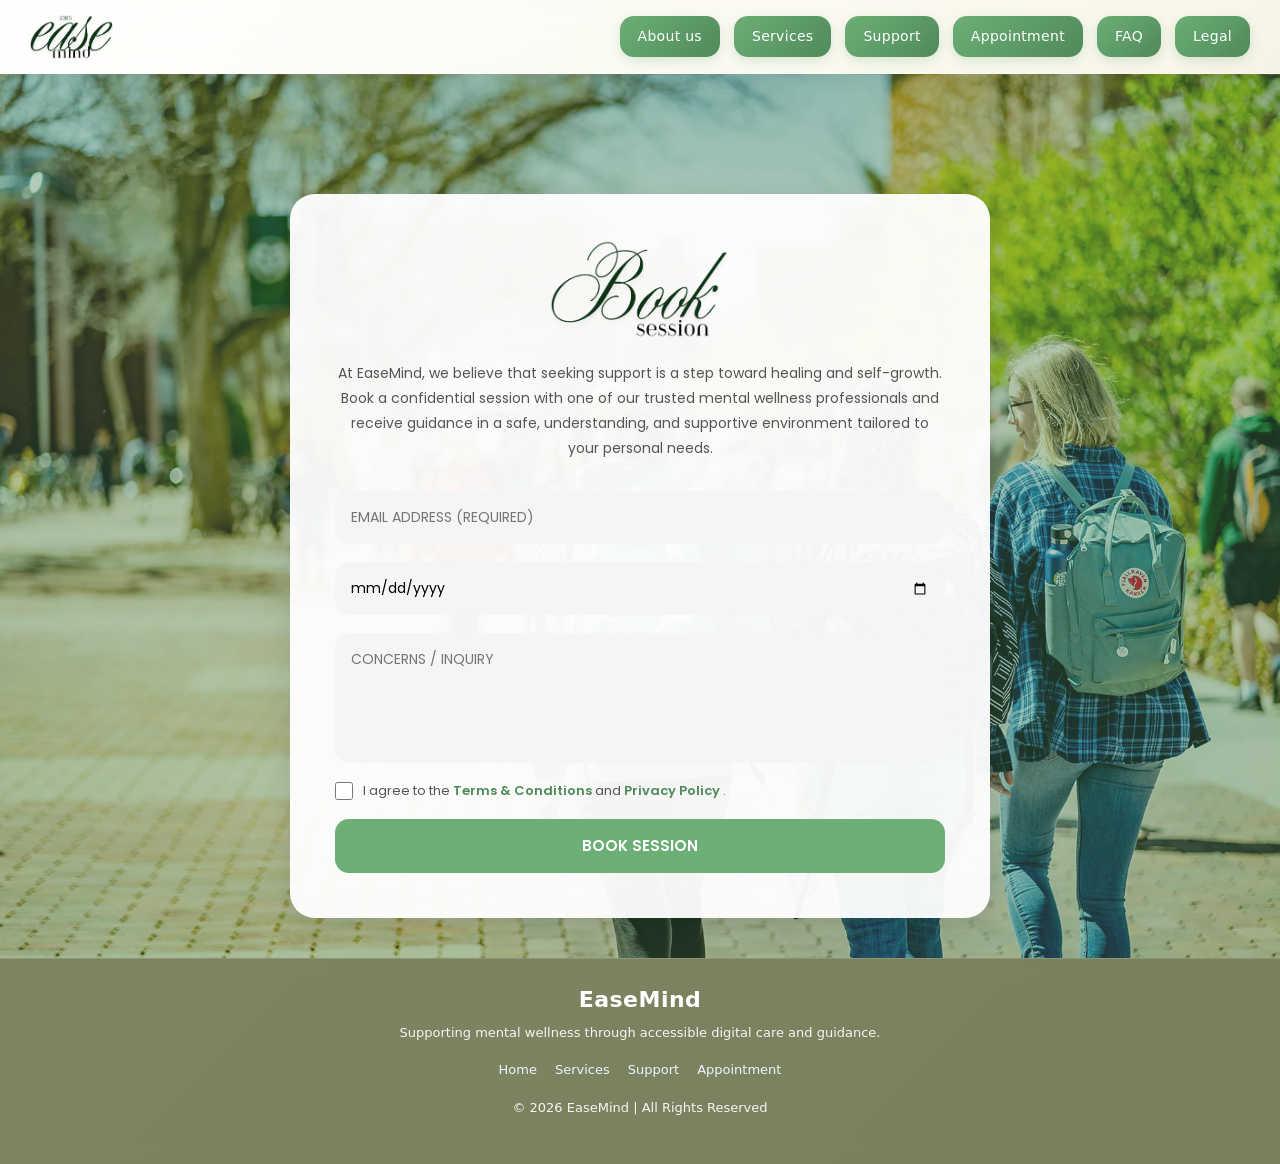
==== commit f5a5d588: "Added a new channel / FAQ channel" ====
--- a/appointment-session.html
+++ b/appointment-session.html
@@ -47,6 +47,8 @@
         <a href="appointment.html">
             Appointment
         </a>
+
+        <a href="faq.html">FAQ</a>
 
         <a href="legal.html">
             Legal
--- a/assets/css/style.css
+++ b/assets/css/style.css
@@ -1,6 +1,4 @@
-
 /* PREVIEW MOBILE */
-
 
 @media screen and (max-width: 768px){
 
@@ -8,22 +6,56 @@
         overflow-x: hidden;
     }
 
+    /* HEADER */
+
     header{
 
+        display: flex;
+
+        flex-direction: column;
+
+        align-items: center;
+
+        justify-content: center;
+
+        gap: 12px;
+
+        padding: 15px;
+    }
+
+    /* LOGO */
+
+    .logo{
+
+        display: flex;
+
+        justify-content: center;
+
+        align-items: center;
+
+        margin: 0 auto;
+    }
+
+    .logo img{
+
+        display: block;
+
+        margin: 0 auto;
+    }
+
+    /* NAVIGATION */
+
+    nav{
+
+        display: flex;
+
         flex-wrap: wrap;
 
         justify-content: center;
 
-        gap: 12px;
-    }
-
-    nav{
-
-        flex-wrap: wrap;
-
-        justify-content: center;
-
         gap: 10px;
+
+        width: 100%;
     }
 
     nav a{
@@ -32,6 +64,8 @@
 
         padding: 10px 14px;
     }
+
+    /* HERO */
 
     .hero-text,
     .hero-content{
@@ -50,6 +84,8 @@
 
         max-width: 100%;
     }
+
+    /* CONTAINERS */
 
     .about,
     .services-container-wrapper,
@@ -75,12 +111,6 @@
 
 
 
-
-
-
-
-
-
 /*Smooth Scrollings*/
 html {
     scroll-behavior: smooth;
@@ -109,15 +139,26 @@
 }
 
 /* HEADER */
-header {
+header{
+    position: sticky;
+    top: 0;
+    z-index: 999;
+
     display: flex;
+    justify-content: space-between;
     align-items: center;
-    justify-content: space-between;
-    padding: 10px 20px;
-    background: #efe7d7;
-    box-shadow: 0 4px 12px rgba(0,0,0,0.08);
-
-    margin: 0;
+
+    padding: 14px 30px;
+
+    background: rgba(255,255,255,0.18);
+
+    backdrop-filter: blur(12px);
+
+    -webkit-backdrop-filter: blur(12px);
+
+    border-bottom: 1px solid rgba(255,255,255,0.2);
+
+    box-shadow: 0 4px 20px rgba(0,0,0,0.06);
 }
 .logo {
     display: inline-block;
@@ -213,47 +254,88 @@
     transform: scale(0.96);
 }
 /* footer */
+/* FOOTER */
 .footer {
-    background: #717a56;
+
+    background: rgba(113, 122, 86, 0.92);
+
+    backdrop-filter: blur(10px);
+
     color: white;
-    padding: 40px 20px;
+
+    padding: 28px 20px;
+
     text-align: center;
-    margin-top: 80px;
-}
-
+
+    margin-top: 60px;
+
+    border-top: 1px solid rgba(255,255,255,0.15);
+}
+
+/* TITLE */
 .footer h3 {
-    font-size: 28px;
-    margin-bottom: 10px;
-}
-
+
+    font-size: 22px;
+
+    margin-bottom: 8px;
+
+    font-weight: 600;
+
+    letter-spacing: 0.5px;
+}
+
+/* TEXT */
 .footer p {
-    font-size: 14px;
-    line-height: 1.8;
-}
-
+
+    font-size: 13px;
+
+    line-height: 1.7;
+
+    opacity: 0.92;
+}
+
+/* LINKS AREA */
 .footer-links {
-    margin: 20px 0;
-}
-
+
+    margin: 16px 0;
+
+    display: flex;
+
+    justify-content: center;
+
+    flex-wrap: wrap;
+
+    gap: 18px;
+}
+
+/* LINKS */
 .footer-links a {
-    color: #dce6f2;
+
+    color: #eef3ff;
+
     text-decoration: none;
-    margin: 0 15px;
-    transition: 0.3s;
-}
-
+
+    font-size: 13px;
+
+    transition: 0.3s ease;
+}
+
+/* HOVER */
 .footer-links a:hover {
-    color: #6CAE75;
-}
-
+
+    color: #9be7a5;
+
+    transform: translateY(-2px);
+}
+
+/* COPYRIGHT */
 .footer-copy {
-    margin-top: 25px;
-    opacity: 0.8;
-    font-size: 13px;
-}
-
-.easemind {
-    color: #ffffff;
+
+    margin-top: 18px;
+
+    opacity: 0.7;
+
+    font-size: 12px;
 }
 
 
@@ -421,30 +503,51 @@
 }
 
 /* ARROWS */
-.arrow {
+/* MODERN GLASS ARROWS */
+
+.arrow{
+
     position: absolute;
     top: 50%;
     transform: translateY(-50%);
-    z-index: 10;
-
-    border: none;
-    background: rgba(255,255,255,0.5);
-    padding: 12px 18px;
-
+    z-index: 20;
+
+    width: 58px;
+    height: 58px;
+    border-radius: 50%;
+    border: 1px solid rgba(255,255,255,0.25);
+    background: rgba(255,255,255,0.12);
+    backdrop-filter: blur(10px);
+    -webkit-backdrop-filter: blur(10px);
+    color: white;
+    font-size: 26px;
+    display: flex;
+
+    align-items: center;
+
+    justify-content: center;
     cursor: pointer;
-    font-size: 25px;
-    border-radius: 10px;
-    transition: 0.3s;
-}
-
-.arrow:hover {
-    background: white;
-}
-.arrow.left {
-    left: 20px;
-}
-.arrow.right {
-    right: 20px;
+    transition: all 0.3s ease;
+    box-shadow: 0 8px 25px rgba(0,0,0,0.15);
+}
+
+/* HOVER */
+
+.arrow:hover{
+
+    background: rgba(255,255,255,0.22);
+    transform: translateY(-50%) scale(1.08);
+    box-shadow: 0 12px 30px rgba(0,0,0,0.22);
+}
+
+/* LEFT SLIDER BUTTON */
+.arrow.left{
+    left: 25px;
+}
+
+/* RIGHT SLIDER BUTTON */
+.arrow.right{
+    right: 25px;
 }
 
 
@@ -2088,6 +2191,194 @@
 
 
 /* ========================================= */
+/* FAQ PAGE */
+/* ========================================= */
+
+.faq-page {
+
+    min-height: 100vh;
+
+    display: flex;
+
+    justify-content: center;
+
+    align-items: center;
+
+    padding: 60px 20px;
+
+    position: relative;
+
+    font-family: 'Poppins', sans-serif;
+
+    background-image: url('../images/backgroundsession.webp');
+
+    background-size: cover;
+
+    background-position: center;
+
+    overflow: hidden;
+}
+
+/* GREEN OVERLAY */
+.faq-page::before {
+
+    content: "";
+
+    position: absolute;
+
+    inset: 0;
+
+    background: rgba(76, 128, 85, 0.4);
+
+    z-index: 1;
+}
+
+/* MAIN CONTAINER */
+.faq-container {
+
+    position: relative;
+
+    z-index: 2;
+
+    width: 100%;
+
+    max-width: 1100px;
+
+    background: linear-gradient(135deg, #ffffff, #f8f5e6, #d8ccb4);
+
+    backdrop-filter: blur(8px);
+
+    padding: 70px 50px;
+
+    border-radius: 25px;
+
+    text-align: center;
+
+    box-shadow: 0 10px 30px rgba(0,0,0,0.12);
+}
+
+/* TITLE */
+.faq-container h2 {
+
+    font-size: 35px;
+
+    color: #4f8a5b;
+
+    margin-bottom: 15px;
+}
+
+/* DESCRIPTION */
+.faq-text {
+
+    color: #555;
+
+    line-height: 1.8;
+
+    font-size: 15px;
+
+    max-width: 700px;
+
+    margin: 0 auto 50px;
+}
+
+/* ACCORDION */
+.accordion-item {
+
+    border: none !important;
+
+    border-radius: 18px !important;
+
+    overflow: hidden;
+
+    margin-bottom: 20px;
+
+    box-shadow: 0 8px 18px rgba(0,0,0,0.08);
+}
+
+/* QUESTION BUTTON */
+.accordion-button {
+
+    background: #6CAE75 !important;
+
+    color: white !important;
+
+    font-weight: 600;
+
+    padding: 22px;
+
+    font-size: 16px;
+
+    box-shadow: none !important;
+}
+
+/* REMOVE BLUE OUTLINE */
+.accordion-button:focus {
+
+    box-shadow: none !important;
+
+    border: none !important;
+}
+
+/* ACTIVE */
+.accordion-button:not(.collapsed) {
+
+    background: #4f8a5b !important;
+
+    color: white !important;
+}
+
+/* ANSWER */
+.accordion-body {
+
+    background: white;
+
+    color: #555;
+
+    text-align: left;
+
+    line-height: 1.8;
+
+    padding: 22px;
+}
+
+/* ICON COLOR */
+.accordion-button::after {
+
+    filter: brightness(0) invert(1);
+}
+
+/* RESPONSIVE */
+@media(max-width: 768px){
+
+    .faq-container {
+
+        padding: 50px 25px;
+    }
+
+    .faq-container h2 {
+
+        font-size: 28px;
+    }
+
+    .accordion-button {
+
+        font-size: 15px;
+    }
+
+    .accordion-body {
+
+        font-size: 14px;
+    }
+}
+
+
+
+
+
+
+
+
+/* ========================================= */
 /* REAL MOBILE FIX */
 /* ========================================= */
 
